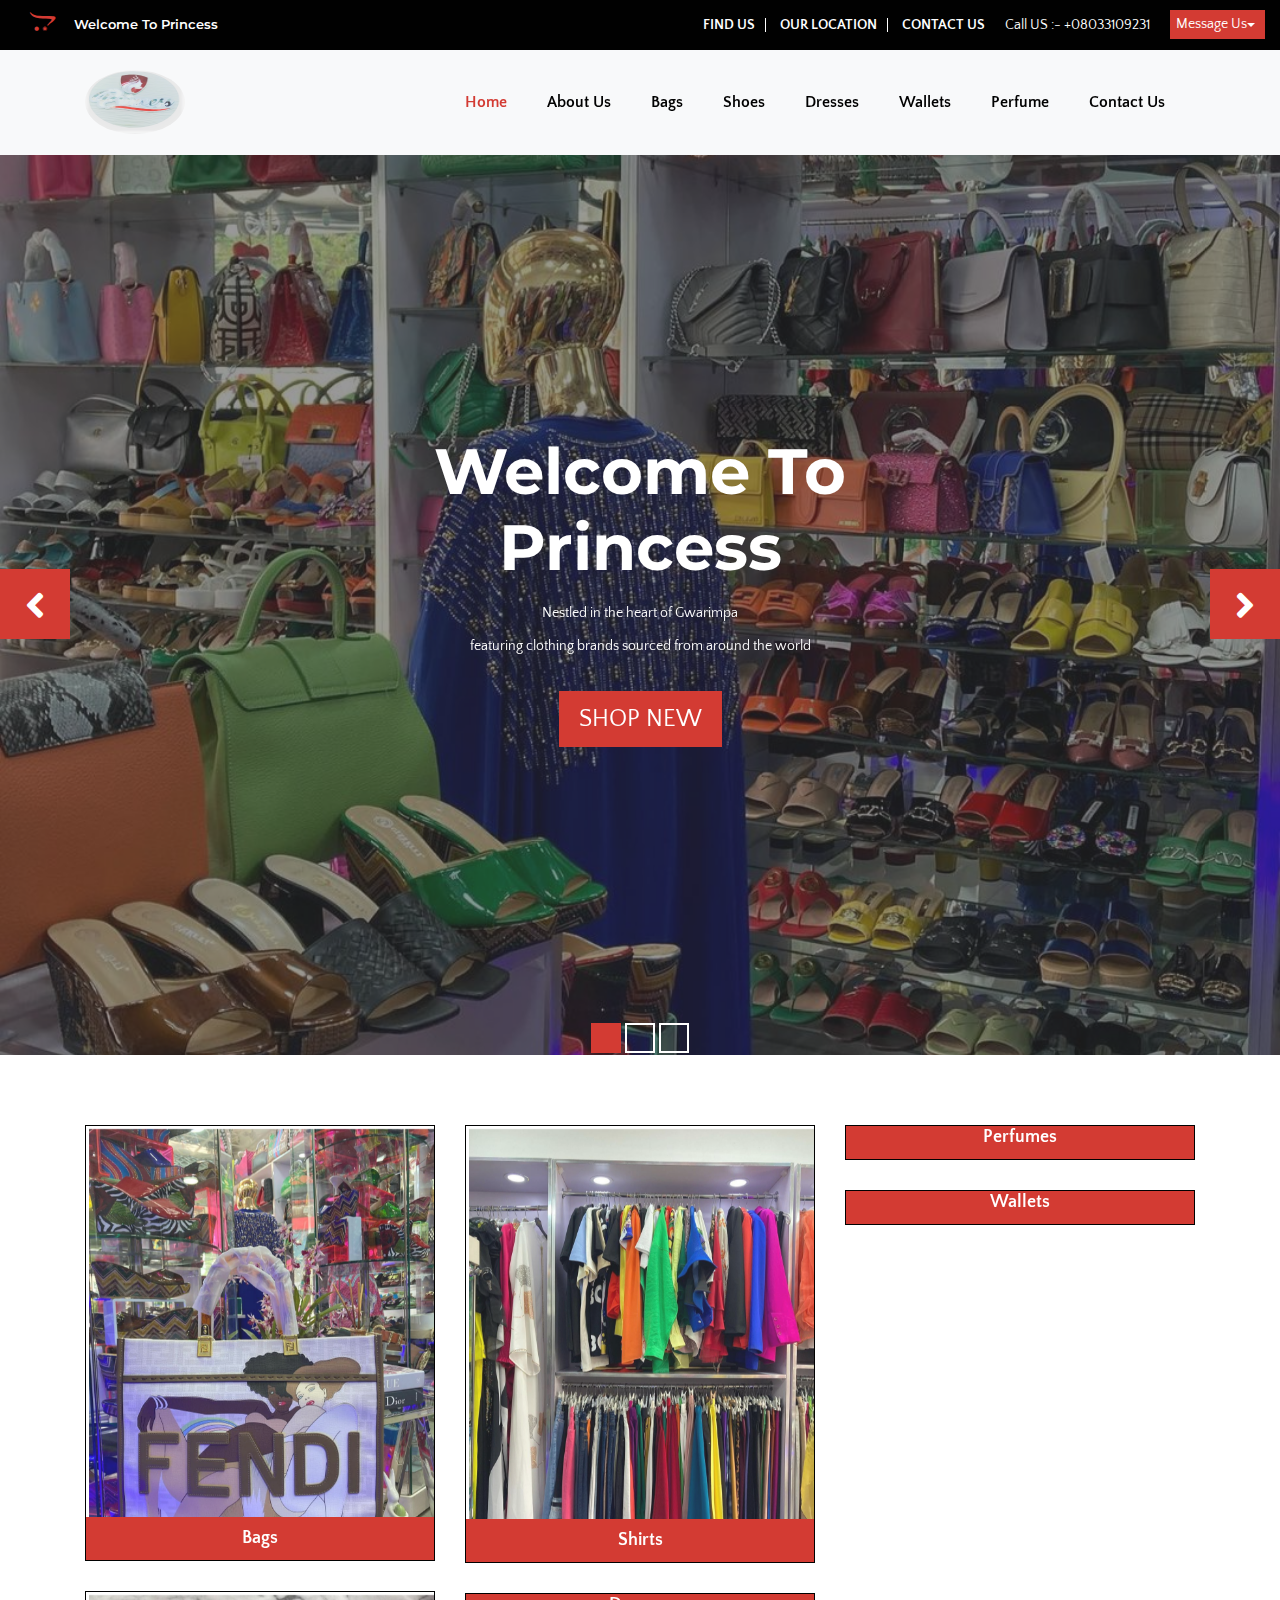
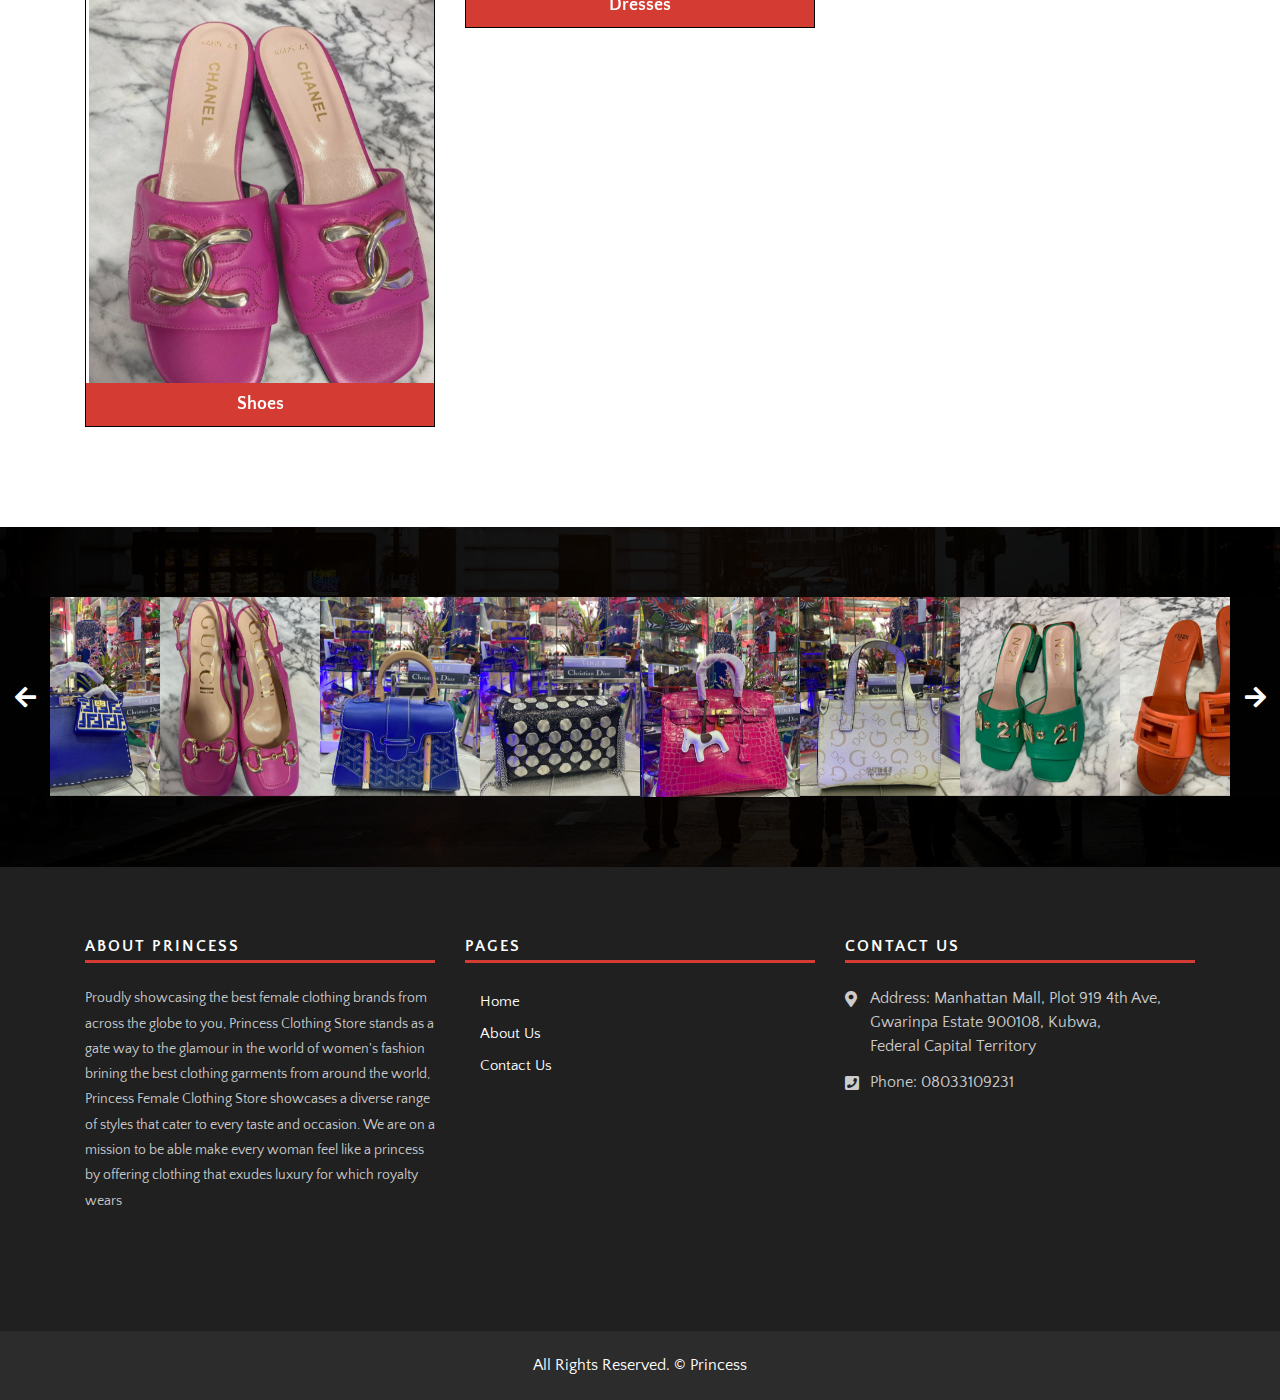
==== index.html @ bdc899b6 "Add files via upload" ====
<!DOCTYPE html>
<html lang="en">
<!-- Basic -->

<head>
    <meta charset="utf-8">
    <meta http-equiv="X-UA-Compatible" content="IE=edge">

    <!-- Mobile Metas -->
    <meta name="viewport" content="width=device-width, initial-scale=1">

    <!-- Site Metas -->
    <title>Princess Shop Abuja </title>
    <meta name="keywords" content="">
    <meta name="description" content="">
    <meta name="author" content="">

    <!-- Site Icons -->
    <link rel="shortcut icon" href="logo.PNG" type="image/x-icon">
    <link rel="apple-touch-icon" href="images/apple-touch-icon.png">

    <!-- Bootstrap CSS -->
    <link rel="stylesheet" href="css/bootstrap.min.css">
    <!-- Site CSS -->
    <link rel="stylesheet" href="css/style.css">
    <!-- Responsive CSS -->
    <link rel="stylesheet" href="css/responsive.css">
    <!-- Custom CSS -->
    <link rel="stylesheet" href="css/custom.css">

  

</head>

<body>

    <!-- Start Main Top -->
    <div class="main-top">
        <div class="container-fluid">
            <div class="row">
                <div class="col-lg-6 col-md-6 col-sm-12 col-xs-12">
                    <div class="text-slid-box">
                        <div id="offer-box" class="carouselTicker">
                            <ul class="offer-box">
                                <li>
                                    <i class="fab fa-opencart"></i> Welcome To Princess 
                                </li>
                                <li>
                                    <i class="fab fa-opencart"></i>Abuja No1 Luxury Fashion Store 
                                </li>
                                <li>
                                    <i class="fab fa-opencart"></i> Where Style Meets Elegance 
                                </li>
                                <li>
                                    <i class="fab fa-opencart"></i> Find us in Abuja 
                                </li>
                                <li>
                                    <i class="fab fa-opencart"></i> Welcome To Princess 
                                </li>
                                <li>
                                    <i class="fab fa-opencart"></i> Find us in Abuja 
                                </li>
                                <li>
                                    <i class="fab fa-opencart"></i> Where Style Meets Elegance 
                                </li>
                                <li>
                                    <i class="fab fa-opencart"></i> Abuja No1 Luxury Fashion Store 
                                </li>
                            </ul>
                        </div>
                    </div>
                </div>
                <div class="col-lg-6 col-md-6 col-sm-12 col-xs-12">
                    <div class="custom-select-box">
                        <select id="basic" class="selectpicker show-tick form-control" data-placeholder="payment Methods ">
						<option> Message Us </option>
						<option>Call Us </option>
						<option>Whatsapp US </option>
					</select>
                    </div>
                    <div class="right-phone-box">
                        <p>Call US :- <a href="#"> +08033109231</a></p>
                    </div>
                    <div class="our-link">
                        <ul>
                            <li><a href="contact-us.html">Find Us </a></li>
                            <li><a href="contact-us.html">Our location</a></li>
                            <li><a href="contact-us.html">Contact Us</a></li>
                        </ul>
                    </div>
                </div>
            </div>
        </div>
    </div>
    <!-- End Main Top -->

    <!-- Start Main Top -->
    <header class="main-header">
        <!-- Start Navigation -->
        <nav class="navbar navbar-expand-lg navbar-light bg-light navbar-default bootsnav">
            <div class="container">
                <!-- Start Header Navigation -->
                <div class="navbar-header">
                    <button class="navbar-toggler" type="button" data-toggle="collapse" data-target="#navbar-menu" aria-controls="navbars-rs-food" aria-expanded="false" aria-label="Toggle navigation">
                    <i class="fa fa-bars"></i>
                </button>
                <a class="navbar-brand" href="index.html"><img style="height: 3.2em; border-radius: 50%; width: 5em; opacity: 80%;"     src="logo.PNG"  class="logo" alt=""></a>
                </div>
                <!-- End Header Navigation -->

                <!-- Collect the nav links, forms, and other content for toggling -->
                <div class="collapse navbar-collapse" id="navbar-menu">
                    <ul class="nav navbar-nav ml-auto" data-in="fadeInDown" data-out="fadeOutUp">
                        <li class="nav-item active"><a class="nav-link" href="index.html">Home</a></li>
                        <li class="nav-item"><a class="nav-link" href="about.html">About Us  </a></li>
                        <li class="nav-item"><a class="nav-link" href="bags.html">Bags </a></li>
                        <li class="nav-item"><a class="nav-link" href="shoes.html">Shoes </a></li>
                        <li class="nav-item"><a class="nav-link" href="Dresses.html">Dresses</a></li>
                        <li class="nav-item"><a class="nav-link" href="wallets.html">Wallets </a></li>
                        <li class="nav-item"><a class="nav-link" href="Frangence.html">Perfume</a></li>
                        <li class="nav-item"><a class="nav-link" href="contact-us.html">Contact Us </a></li>
                </div>
                <!-- /.navbar-collapse -->

              
        </nav>
        <!-- End Navigation -->
    </header>
    <!-- End Main Top -->

    <!-- Start Top Search -->
    <div class="top-search">
        <div class="container">
            <div class="input-group">
                <span class="input-group-addon"><i class="fa fa-search"></i></span>
                <input type="text" class="form-control" placeholder="Search">
                <span class="input-group-addon close-search"><i class="fa fa-times"></i></span>
            </div>
        </div>
    </div>
    <!-- End Top Search -->

    <!-- Start Slider -->
    <div id="slides-shop" class="cover-slides">
        <ul class="slides-container">
            <li class="text-center">
                <img src="p1 (15).jpg" alt="">
                <div class="container">
                    <div class="row">
                        <div class="col-md-12">
                            <h1 class="m-b-20"><strong>Welcome To <br> Princess</strong></h1>
                            <p class="m-b-60"><small> Nestled in the heart of Gwarimpa <br>featuring clothing brands sourced from around the world </small> </p>
                            <p><a class="btn hvr-hover" href="#">Shop New</a></p>
                           
                           
                        </div>
                    </div>
                </div>
            </li>
            <li class="text-center">
                 
                <img src="p1 (79).jpg" alt="">
                <div class="container">
                    <div class="row">
                        <div class="col-md-12">
                            <h1 class="m-b-20"><strong> Fashion for <br>Every Occasion<br> For Every Woman</strong></h1>
                            <p class="m-b-60"><small> </small> </p>
                          
                           
                        </div>
                    </div>
                </div>
            </li>
            <li class="text-center">
                <img src="a1 (2).jpg" alt="">
                <div class="container">
                    <div class="container">
                        <div class="row">
                            <div class="col-md-12">
                                <h1 class="m-b-20"><strong>Fashion Meets Luxury </strong></h1>
                                <p class="m-b-60"><small> </small> </p>
                    </div>
                </div>
            </li>
        </ul>
        <div class="slides-navigation">
            <a href="#" class="next"><i class="fa fa-angle-right" aria-hidden="true"></i></a>
            <a href="#" class="prev"><i class="fa fa-angle-left" aria-hidden="true"></i></a>
        </div>
    </div>
    <!-- End Slider -->

    <!-- Start Categories  -->
    <div class="categories-shop">
        <div class="container">
            <div class="row">
                <div class="col-lg-4 col-md-4 col-sm-12 col-xs-12">
                    <div class="shop-cat-box">
                        <img class="img-fluid" src="p1 (86).jpg" alt="" />
                        <a class="btn hvr-hover" href="bags.html">Bags </a>
                    </div>
                    <div class="shop-cat-box">
                        <img class="img-fluid" src="p1 (37).jpg" alt="" />
                        <a class="btn hvr-hover" href="shoes.html">Shoes  <br>
                        </a>
                    </div>
                </div>
                <div class="col-lg-4 col-md-4 col-sm-12 col-xs-12">
                    <div class="shop-cat-box">
                        <img class="img-fluid" src="p1 (42).jpg" alt="" />
                        <a class="btn hvr-hover" href="Dresses.html">Shirts</a>
                    </div>
                    <div class="shop-cat-box">
                        <img class="img-fluid" src="a1 (1).jpg" alt="" />
                        <a class="btn hvr-hover" href="Dresses.html">Dresses</a>
                    </div>
                </div>
                <div class="col-lg-4 col-md-4 col-sm-12 col-xs-12">
                    <div class="shop-cat-box">
                        <img class="img-fluid" src="a1 (18).jpg" alt="" />
                        <a class="btn hvr-hover" href="Frangence.html">Perfumes</a>
                    </div>
                    <div class="shop-cat-box">
                        <img class="img-fluid" src="a1 (15).jpg" alt="" />
                        <a class="btn hvr-hover" href="wallets.html">Wallets </a>
                    </div>
                </div>
            </div>
        </div>
    </div>
    <!-- End Categories -->

   

   

    <!-- Start Instagram Feed  -->
    <div class="instagram-box">
        <div class="main-instagram owl-carousel owl-theme">
            <div class="item">
                <div class="ins-inner-box">
                    <img src="p1 (11).jpg" alt="" />
                    <div class="hov-in">
                        <a href="#"><i class="fab fa-instagram"></i></a>
                    </div>
                </div>
            </div>
            <div class="item">
                <div class="ins-inner-box">
                    <img src="p1 (16).jpg" alt="" />
                    <div class="hov-in">
                        <a href="#"><i class="fab fa-instagram"></i></a>
                    </div>
                </div>
            </div>
            <div class="item">
                <div class="ins-inner-box">
                    <img src="p1 (18).jpg" alt="" />
                    <div class="hov-in">
                        <a href="#"><i class="fab fa-instagram"></i></a>
                    </div>
                </div>
            </div>
            <div class="item">
                <div class="ins-inner-box">
                    <img src="p1 (13).jpg" alt="" />
                    <div class="hov-in">
                        <a href="#"><i class="fab fa-instagram"></i></a>
                    </div>
                </div>
            </div>
            <div class="item">
                <div class="ins-inner-box">
                    <img src="p1 (25).jpg" alt="" />
                    <div class="hov-in">
                        <a href="#"><i class="fab fa-instagram"></i></a>
                    </div>
                </div>
            </div>
            <div class="item">
                <div class="ins-inner-box">
                    <img src="p1 (70).jpg" alt="" />
                    <div class="hov-in">
                        <a href="#"><i class="fab fa-instagram"></i></a>
                    </div>
                </div>
            </div>
            <div class="item">
                <div class="ins-inner-box">
                    <img src="p1 (91).jpg" alt="" />
                    <div class="hov-in">
                        <a href="#"><i class="fab fa-instagram"></i></a>
                    </div>
                </div>
            </div>
            <div class="item">
                <div class="ins-inner-box">
                    <img src="p1 (95).jpg" alt="" />
                    <div class="hov-in">
                        <a href="#"><i class="fab fa-instagram"></i></a>
                    </div>
                </div>
            </div>
            <div class="item">
                <div class="ins-inner-box">
                    <img src="p1 (53).jpg" alt="" />
                    <div class="hov-in">
                        <a href="#"><i class="fab fa-instagram"></i></a>
                    </div>
                </div>
            </div>
            <div class="item">
                <div class="ins-inner-box">
                    <img src="p1 (54).jpg" alt="" />
                    <div class="hov-in">
                        <a href="#"><i class="fab fa-instagram"></i></a>
                    </div>
                </div>
            </div>
        </div>
    </div>
    <!-- End Instagram Feed  -->


    <!-- Start Footer  -->
    <footer>
        <div class="footer-main">
            <div class="container">
                <div class="row">
                    <div class="col-lg-4 col-md-12 col-sm-12">
                        <div class="footer-widget">
                            <h4>About Princess</h4>
                            <p>

                                Proudly showcasing the best female clothing brands from across the globe to you, Princess Clothing Store
                                 stands as a gate way to the glamour in the world of women's fashion brining the best clothing garments from around the world,
                                  Princess Female Clothing Store showcases a diverse range of styles that cater to every taste and occasion.
                                 We are on a mission to be able make every woman feel like a princess by offering clothing that exudes luxury for which royalty wears
                                </p>
                            <ul>
                              
                            </ul>
                        </div>
                    </div>
                    <div class="col-lg-4 col-md-12 col-sm-12">
                        <div class="footer-link">
                            <h4>Pages </h4>
                            <ul>
                                <li><a href="index.html">Home </a></li>
                                <li><a href="about.html">About Us </a></li>
                            
                                <li><a href="contact-us.html">Contact Us</a></li>
                                
                            </ul>
                        </div>
                    </div>
                    <div class="col-lg-4 col-md-12 col-sm-12">
                        <div class="footer-link-contact">
                            <h4>Contact Us</h4>
                            <ul>
                                <li>
                                    <p><i class="fas fa-map-marker-alt"></i>Address: Manhattan Mall, Plot 919 4th Ave,<br> Gwarinpa Estate 900108, Kubwa,<br> Federal Capital Territory  </p>
                                </li>
                                <li>
                                    <p><i class="fas fa-phone-square"></i>Phone: <a href="tel:+1-888705770">08033109231</a></p>
                                </li>
                                <li>

                                </li>
                            </ul>
                        </div>
                    </div>
                </div>
            </div>
        </div>
    </footer>
    <!-- End Footer  -->

    <!-- Start copyright  -->
    <div class="footer-copyright">
        <p class="footer-company">All Rights Reserved. &copy;  <a href="#">Princess</a> 
            </a></p>
    </div>
    <!-- End copyright  -->

    <a href="#" id="back-to-top" title="Back to top" style="display: none;">&uarr;</a>

    <!-- ALL JS FILES -->
    <script src="js/jquery-3.2.1.min.js"></script>
    <script src="js/popper.min.js"></script>
    <script src="js/bootstrap.min.js"></script>
    <!-- ALL PLUGINS -->
    <script src="js/jquery.superslides.min.js"></script>
    <script src="js/bootstrap-select.js"></script>
    <script src="js/inewsticker.js"></script>
    <script src="js/bootsnav.js."></script>
    <script src="js/images-loded.min.js"></script>
    <script src="js/isotope.min.js"></script>
    <script src="js/owl.carousel.min.js"></script>
    <script src="js/baguetteBox.min.js"></script>
    <script src="js/form-validator.min.js"></script>
    <script src="js/contact-form-script.js"></script>
    <script src="js/custom.js"></script>
</body>

</html>
---- css/style.css ----
/*------------------------------------------------------------------
    IMPORT FONTS
-------------------------------------------------------------------*/

@import url('https://fonts.googleapis.com/css?family=Montserrat:400,500,600,600i,700,700i,800,800i');
@import url('https://fonts.googleapis.com/css?family=Quattrocento+Sans:400,400i,700,700i');


/*

    font-family: 'Montserrat', sans-serif;

    font-family: 'Quattrocento Sans', sans-serif;

*/

/*------------------------------------------------------------------
    IMPORT FILES
-------------------------------------------------------------------*/

@import url(all.css);
@import url(superslides.css);
@import url(bootstrap-select.css);
@import url(carousel-ticker.css);
@import url(code_animate.css);
@import url(bootsnav.css);
@import url(owl.carousel.min.css);
@import url(jquery-ui.css);
@import url(nice-select.css);
@import url(baguetteBox.min.css);

/*------------------------------------------------------------------
    SKELETON
-------------------------------------------------------------------*/
 body {
     color: #666666;
     font-size: 15px;
     font-family: 'Quattrocento Sans', sans-serif;
     line-height: 1.80857;
}
 a {
     color: #1f1f1f;
     text-decoration: none !important;
     outline: none !important;
     -webkit-transition: all .3s ease-in-out;
     -moz-transition: all .3s ease-in-out;
     -ms-transition: all .3s ease-in-out;
     -o-transition: all .3s ease-in-out;
     transition: all .3s ease-in-out;
}
 h1, h2, h3, h4, h5, h6 {
     letter-spacing: 0;
     font-weight: normal;
     position: relative;
     padding: 0 0 10px 0;
     font-weight: normal;
     line-height: 120% !important;
     color: #1f1f1f;
     margin: 0 
}
 h1 {
     font-size: 24px 
}
 h2 {
     font-size: 22px 
}
 h3 {
     font-size: 18px 
}
 h4 {
     font-size: 16px 
}
 h5 {
     font-size: 14px 
}
 h6 {
     font-size: 13px 
}
 h1 a, h2 a, h3 a, h4 a, h5 a, h6 a {
     color: #212121;
     text-decoration: none!important;
     opacity: 1 
}
 h1 a:hover, h2 a:hover, h3 a:hover, h4 a:hover, h5 a:hover, h6 a:hover {
     opacity: .8 
}
 a {
     color: #1f1f1f;
     text-decoration: none;
     outline: none;
}
 a, .btn {
     text-decoration: none !important;
     outline: none !important;
     -webkit-transition: all .3s ease-in-out;
     -moz-transition: all .3s ease-in-out;
     -ms-transition: all .3s ease-in-out;
     -o-transition: all .3s ease-in-out;
     transition: all .3s ease-in-out;
}
 .btn-custom {
     margin-top: 20px;
     background-color: transparent !important;
     border: 2px solid #ddd;
     padding: 12px 40px;
     font-size: 16px;
}
 .lead {
     font-size: 18px;
     line-height: 30px;
     color: #767676;
     margin: 0;
     padding: 0;
}
 blockquote {
     margin: 20px 0 20px;
     padding: 30px;
}
 ul, li, ol{
     list-style: none;
     margin: 0px;
     padding: 0px;
}
 button:focus{
     outline: none;
     box-shadow: none;
}
 :focus {
     outline: 0;
}
 p{
     margin: 0px;
}
 .bootstrap-select .dropdown-toggle:focus{
     outline: none !important;
}
 .form-control::-moz-placeholder {
     color: #ffffff;
     opacity: 1;
}
 .bootstrap-select .dropdown-toggle:focus{
     box-shadow: none !important 
}
/*------------------------------------------------------------------ LOADER -------------------------------------------------------------------*/
 #back-to-top {
     position: fixed;
     bottom: 40px;
     right: 40px;
     z-index: 9999;
     width: 32px;
     height: 32px;
     text-align: center;
     line-height: 30px;
     background: #d33b33;
     color: #ffffff;
     cursor: pointer;
     border: 0;
     border-radius: 2px;
     text-decoration: none;
     transition: opacity 0.2s ease-out;
     font-size: 30px;
}
/*------------------------------------------------------------------ HEADER -------------------------------------------------------------------*/
 .main-top{
     background: #010101;
     padding: 10px 0px;
}
 .custom-select-box{
     float: right;
     width: 95px;
     margin-left: 20px;
}
 .custom-select-box .form-control{
     background: none;
     border: none;
}
 .custom-select-box .bootstrap-select .btn-light{
     padding: 4px;
     font-size: 14px;
     background: #d33b33;
     color: #fff;
     border: none;
     border-radius: 0px;
}
 .custom-select-box .bootstrap-select .btn-light span{
     padding: 2px;
     line-height: 15px;
}
 .dropdown-toggle::after{
     margin-left: -24px;
}
 .custom-select-box .dropdown-toggle::after {
     display: inline-block;
     width: 0;
     height: 0;
     margin-left: .255em;
     vertical-align: .255em;
     content: "";
     border-top: .3em solid;
     border-right: .3em solid transparent;
     border-bottom: 0;
     border-left: .3em solid transparent;
     position: absolute;
     top: 13px;
     right: 10px;
}
 .bootstrap-select.btn-group .dropdown-toggle .filter-option{
     overflow: inherit;
}
 .bootstrap-select.btn-group .dropdown-menu{
     border: none;
     padding: 0px;
     border-radius: 0px;
}
 .right-phone-box{
     float: right;
     margin-left: 10px;
}
 .right-phone-box p{
     margin: 0px;
     color: #ffffff;
     font-size: 14px;
     line-height: 30px;
}
 .right-phone-box p a{
     color: #ffffff;
}
 .right-phone-box p a:hover{
     color: #d33b33;
}
 .offer-box,.slide {
     color: #FFFFFF;
     font-size: 13px;
     padding: 2px 15px;
     font-family: 'Montserrat', sans-serif;
}
 .offer-box li {
     font-weight: 600;
}
 .offer-box li i{
     margin-right: 15px;
     color: #d33b33;
     font-size: 20px;
}
 .our-link{
     float: right;
}
 .our-link ul li{
     display: inline-block;
     border-right: 1px solid #ffffff;
     padding: 0px 10px;
     line-height: 14px;
}
 .our-link ul{
     line-height: 30px;
}
 .our-link ul li a{
     color: #ffffff;
     font-weight: 700;
     text-transform: uppercase;
     font-size: 14px;
}
 .our-link ul li a:hover{
     color: #d33b33;
}
 .our-link ul li:last-child{
     border: none;
}
 .main-header{
}
 .search a{
     color: #d33b33;
}
 .attr-nav > ul > li > a:hover{
     color: #d33b33;
}
 nav.navbar.bootsnav ul.nav > li > a{
     margin: 0px;
}
/* Navbar Adjusment =========================== */
/* Navbar Atribute ------*/
 .attr-nav > ul > li > a{
     padding: 28px 15px;
}
 ul.cart-list > li.total > .btn{
     border-bottom: solid 1px #cfcfcf !important;
     color: #010101 ;
     padding: 10px 15px;
     border: none;
     font-weight: 700;
     color: #ffffff;
}
 @media (min-width: 1024px) {
    /* Navbar General ------*/
     nav.navbar ul.nav > li > a{
         padding: 30px 15px;
         font-weight: 600;
    }
     nav.navbar .navbar-brand{
         margin-top: 0;
    }
     nav.navbar .navbar-brand{
         margin-top: 0;
    }
     nav.navbar li.dropdown ul.dropdown-menu{
         border-top: solid 5px;
    }
    /* Navbar Center ------*/
     nav.navbar-center .navbar-brand{
         margin: 0 !important;
    }
    /* Navbar Brand Top ------*/
     nav.navbar-brand-top .navbar-brand{
         margin: 10px !important;
    }
    /* Navbar Full ------*/
     nav.navbar-full .navbar-brand{
         position: relative;
         top: -15px;
    }
    /* Navbar Sidebar ------*/
     nav.navbar-sidebar ul.nav, nav.navbar-sidebar .navbar-brand{
         margin-bottom: 50px;
    }
     nav.navbar-sidebar ul.nav > li > a{
         padding: 10px 15px;
         font-weight: bold;
    }
    /* Navbar Transparent & Fixed ------*/
     nav.navbar.bootsnav.navbar-transparent.white{
         background-color: rgba(255,255,255,0.3);
         border-bottom: solid 1px #bbb;
    }
     nav.navbar.navbar-inverse.bootsnav.navbar-transparent.dark, nav.navbar.bootsnav.navbar-transparent.dark{
         background-color: rgba(0,0,0,0.3);
         border-bottom: solid 1px #555;
    }
     nav.navbar.bootsnav.navbar-transparent.white .attr-nav{
         border-left: solid 1px #bbb;
    }
     nav.navbar.navbar-inverse.bootsnav.navbar-transparent.dark .attr-nav, nav.navbar.bootsnav.navbar-transparent.dark .attr-nav{
         border-left: solid 1px #555;
    }
     nav.navbar.bootsnav.no-background.white .attr-nav > ul > li > a, nav.navbar.bootsnav.navbar-transparent.white .attr-nav > ul > li > a, nav.navbar.bootsnav.navbar-transparent.white ul.nav > li > a, nav.navbar.bootsnav.no-background.white ul.nav > li > a{
         color: #fff;
    }
     nav.navbar.bootsnav.navbar-transparent.dark .attr-nav > ul > li > a, nav.navbar.bootsnav.navbar-transparent.dark ul.nav > li > a{
         color: #eee;
    }
}
 @media (max-width: 992px) {
    /* Navbar General ------*/
     nav.navbar .navbar-brand{
         margin-top: 0;
         position: relative;
         top: -2px;
    }
     nav.navbar .navbar-brand img.logo{
         width: 160px;
    }
     .attr-nav > ul > li > a{
         padding: 16px 15px 15px;
    }
    /* Navbar Mobile slide ------*/
     nav.navbar.navbar-mobile ul.nav > li > a{
         padding: 15px 15px;
    }
     nav.navbar.navbar-mobile ul.nav ul.dropdown-menu > li > a{
         padding-right: 15px !important;
         padding-top: 15px !important;
         padding-bottom: 15px !important;
    }
     nav.navbar.navbar-mobile ul.nav ul.dropdown-menu .col-menu .title{
         padding-right: 30px !important;
         padding-top: 13px !important;
         padding-bottom: 13px !important;
    }
     nav.navbar.navbar-mobile ul.nav ul.dropdown-menu .col-menu ul.menu-col li a{
         padding-top: 13px !important;
         padding-bottom: 13px !important;
    }
    /* Navbar Full ------*/
     nav.navbar-full .navbar-brand{
         top: 0;
         padding-top: 10px;
    }
}
/* Navbar Inverse =================================*/
 nav.navbar.navbar-inverse{
     background-color: #222;
     border-bottom: solid 1px #303030;
}
 nav.navbar.navbar-inverse ul.cart-list > li.total > .btn{
     border-bottom: solid 1px #222 !important;
}
 nav.navbar.navbar-inverse ul.cart-list > li.total .pull-right{
     color: #fff;
}
 nav.navbar.navbar-inverse.megamenu ul.dropdown-menu.megamenu-content .content ul.menu-col li a, nav.navbar.navbar-inverse ul.nav > li > a{
     color: #eee;
}
 nav.navbar.navbar-inverse ul.nav > li.dropdown > a{
     background-color: #222;
}
 nav.navbar.navbar-inverse li.dropdown ul.dropdown-menu > li > a{
     color: #999;
}
 nav.navbar.navbar-inverse ul.nav .dropdown-menu h1, nav.navbar.navbar-inverse ul.nav .dropdown-menu h2, nav.navbar.navbar-inverse ul.nav .dropdown-menu h3, nav.navbar.navbar-inverse ul.nav .dropdown-menu h4, nav.navbar.navbar-inverse ul.nav .dropdown-menu h5, nav.navbar.navbar-inverse ul.nav .dropdown-menu h6{
     color: #fff;
}
 nav.navbar.navbar-inverse .form-control{
     background-color: #333;
     border-color: #303030;
     color: #fff;
}
 nav.navbar.navbar-inverse .attr-nav > ul > li > a{
     color: #eee;
}
 nav.navbar.navbar-inverse .attr-nav > ul > li.dropdown ul.dropdown-menu{
     background-color: #222;
     border-left: solid 1px #303030;
     border-bottom: solid 1px #303030;
     border-right: solid 1px #303030;
}
 nav.navbar.navbar-inverse ul.cart-list > li{
     border-bottom: solid 1px #303030;
     color: #eee;
}
 nav.navbar.navbar-inverse ul.cart-list > li img{
     border: solid 1px #303030;
}
 nav.navbar.navbar-inverse ul.cart-list > li.total{
     background-color: #333;
}
 nav.navbar.navbar-inverse .share ul > li > a{
     background-color: #555;
}
 nav.navbar.navbar-inverse .dropdown-tabs .tab-menu{
     border-right: solid 1px #303030;
}
 nav.navbar.navbar-inverse .dropdown-tabs .tab-menu > ul > li > a{
     border-bottom: solid 1px #303030;
}
 nav.navbar.navbar-inverse .dropdown-tabs .tab-content{
     border-left: solid 1px #303030;
}
 nav.navbar.navbar-inverse .dropdown-tabs .tab-menu > ul > li > a:hover, nav.navbar.navbar-inverse .dropdown-tabs .tab-menu > ul > li > a:focus, nav.navbar.navbar-inverse .dropdown-tabs .tab-menu > ul > li.active > a{
     background-color: #333 !important;
}
 nav.navbar-inverse.navbar-full ul.nav > li > a{
     border:none;
}
 nav.navbar-inverse.navbar-full .navbar-collapse .wrap-full-menu{
     background-color: #222;
}
 nav.navbar-inverse.navbar-full .navbar-toggle{
     background-color: #222 !important;
     color: #6f6f6f;
}
 nav.navbar.bootsnav ul.nav > li > a{
     position: relative;
     font-weight: 700;
     font-size: 16px;
     color: #010101;
     padding-top: 30px;
     padding-bottom: 30px;
     padding-left: 10px;
     padding-right: 30px;
}
 nav.navbar.bootsnav ul.nav li.active > a{
     color: #d33b33;
}
 nav.navbar.bootsnav ul.nav li.active > a:hover{
     color: #d33b33;
}
 nav.navbar.bootsnav ul.nav li > a:hover{
     color: #d33b33;
}
 nav.navbar.bootsnav ul.nav li.megamenu-fw > a:hover{
     color: #d33b33;
}
 @media (min-width: 1024px) {
     nav.navbar.navbar-inverse ul.nav .dropdown-menu{
         background-color: #222 !important;
         border-left: solid 1px #303030 !important;
         border-bottom: solid 1px #303030 !important;
         border-right: solid 1px #303030 !important;
    }
     nav.navbar.navbar-inverse li.dropdown ul.dropdown-menu > li > a{
         border-bottom: solid 1px #303030;
    }
     nav.navbar.navbar-inverse ul.dropdown-menu.megamenu-content .col-menu{
         border-left: solid 1px #303030;
         border-right: solid 1px #303030;
    }
     nav.navbar.navbar-inverse.navbar-transparent.dark{
         background-color: rgba(0,0,0,0.3);
         border-bottom: solid 1px #999;
    }
     nav.navbar.navbar-inverse.navbar-transparent.dark .attr-nav{
         border-left: solid 1px #999;
    }
     nav.navbar.navbar-inverse.no-background.white .attr-nav > ul > li > a, nav.navbar.navbar-inverse.navbar-transparent.dark .attr-nav > ul > li > a, nav.navbar.navbar-inverse.navbar-transparent.dark ul.nav > li > a, nav.navbar.navbar-inverse.no-background.white ul.nav > li > a{
         color: #fff;
    }
     nav.navbar.navbar-inverse.no-background.dark .attr-nav > ul > li > a, nav.navbar.navbar-inverse.no-background.dark .attr-nav > ul > li > a, nav.navbar.navbar-inverse.no-background.dark ul.nav > li > a, nav.navbar.navbar-inverse.no-background.dark ul.nav > li > a{
         color: #3f3f3f;
    }
}
 @media (max-width: 992px) {
     nav.navbar.navbar-inverse .navbar-toggle{
         color: #eee;
         background-color: #222 !important;
    }
     nav.navbar.navbar-inverse .navbar-nav > li > a{
         border-top: solid 1px #303030;
         border-bottom: solid 1px #303030;
    }
     nav.navbar.navbar-inverse ul.nav li.dropdown ul.dropdown-menu > li > a{
         color: #999;
         border-bottom: solid 1px #303030;
    }
     nav.navbar.navbar-inverse .dropdown .megamenu-content .col-menu .title{
         border-bottom: solid 1px #303030;
         color: #eee;
    }
     nav.navbar.navbar-inverse .dropdown .megamenu-content .col-menu ul > li > a{
         border-bottom: solid 1px #303030;
         color: #999 !important;
    }
     nav.navbar.navbar-inverse .dropdown .megamenu-content .col-menu.on:last-child .title{
         border-bottom: solid 1px #303030;
    }
     nav.navbar.navbar-inverse .dropdown-tabs .tab-menu > ul{
         border-top: solid 1px #303030;
    }
     nav.navbar.navbar-inverse.navbar-mobile .navbar-collapse{
         background-color: #222;
    }
}
 @media (max-width: 767px) {
     nav.navbar.navbar-inverse.navbar-mobile ul.nav{
         border-top: solid 1px #222;
    }
}
 .arrow::before{
     font-family: 'FontAwesome';
     content: "\f0d7";
     margin-left: 5px;
     margin-top: 2px;
     border: none;
     display: inline-block;
     vertical-align: inherit;
     position: absolute;
     right: 10px;
     top: 28px;
}
 .dropdown-toggle::after{
     display: none;
}
 nav.navbar.bootsnav ul.navbar-nav li.dropdown ul.dropdown-menu li a{
     display: block;
}
 nav.navbar.bootsnav li.dropdown ul.dropdown-menu{
     border: solid 1px #e0e0e0;
     left: auto;
}
 .btn-cart{
}
 .cart-list h6 a{
     font-size: 16px;
     font-weight: 700;
}
 .cart-list h6 a:hover{
     color: #d33b33;
}
 ul.cart-list p .price{
     font-weight: normal;
}
 .col-menu .title{
     font-size: 20px;
     font-weight: 700;
     text-transform: uppercase;
}
 .hvr-hover{
     display: inline-block;
     vertical-align: middle;
     -webkit-transform: perspective(1px) translateZ(0);
     transform: perspective(1px) translateZ(0);
     box-shadow: 0 0 1px rgba(0, 0, 0, 0);
     position: relative;
     background: #d33b33;
     -webkit-transition-property: color;
     transition-property: color;
     -webkit-transition-duration: 0.3s;
     transition-duration: 0.3s;
     border-radius: 0;
     box-shadow: none;
}
 .hvr-hover::after {
     content: "";
     position: absolute;
     z-index: -1;
     top: 0;
     bottom: 0;
     left: 0;
     right: 0;
     background: #010101;
     -webkit-transform: scaleY(0);
     transform: scaleY(0);
     -webkit-transform-origin: 50%;
     transform-origin: 50%;
     -webkit-transition-property: transform;
     transition-property: transform;
     -webkit-transition-duration: 0.3s;
     transition-duration: 0.3s;
     -webkit-transition-timing-function: ease-out;
     transition-timing-function: ease-out;
}
 .hvr-hover:hover::after{
     -webkit-transform: scaleY(1);
     transform: scaleY(1);
     color: #ffffff;
}
 .hvr-hover{
}
 ul.cart-list > li.total > .btn:hover{
     color: #ffffff;
}
 .cart-box{
     margin-top: 40px;
     background: #ffffff;
}
 .main-header.fixed-menu {
     position: fixed;
     visibility: hidden;
     left: 0px;
     top: 0px;
     width: 100%;
     padding: 0px 0px;
     background: #ffffff;
     z-index: 0;
     transition: all 500ms ease;
     -moz-transition: all 500ms ease;
     -webkit-transition: all 500ms ease;
     -ms-transition: all 500ms ease;
     -o-transition: all 500ms ease;
     z-index: 999;
     opacity: 1;
     visibility: visible;
     -ms-animation-name: fadeInDown;
     -moz-animation-name: fadeInDown;
     -op-animation-name: fadeInDown;
     -webkit-animation-name: fadeInDown;
     animation-name: fadeInDown;
     -ms-animation-duration: 500ms;
     -moz-animation-duration: 500ms;
     -op-animation-duration: 500ms;
     -webkit-animation-duration: 500ms;
     animation-duration: 500ms;
     -ms-animation-timing-function: linear;
     -moz-animation-timing-function: linear;
     -op-animation-timing-function: linear;
     -webkit-animation-timing-function: linear;
     animation-timing-function: linear;
     -ms-animation-iteration-count: 1;
     -moz-animation-iteration-count: 1;
     -op-animation-iteration-count: 1;
     -webkit-animation-iteration-count: 1;
     animation-iteration-count: 1;
}
 .main-header.fixed-menu {
     padding: 0px;
     box-shadow: 0 0 8px 0 rgba(0,0,0,.12);
     border-radius: 0;
}
 .top-search .input-group-addon{
     line-height: 40px;
}
 .top-search input.form-control{
     color: #ffffff;
}
/*------------------------------------------------------------------ Slider -------------------------------------------------------------------*/
 .cover-slides{
     height: 100vh;
}
 .slides-navigation a {
     background: #d33b33;
     position: absolute;
     height: 70px;
     width: 70px;
     top: 50%;
     font-size: 20px;
     display: block;
     color: #fff;
     line-height: 90px;
     text-align: center;
     transition: all .3s ease-in-out;
}
 .slides-navigation a i{
     font-size: 40px;
}
 .slides-navigation a:hover {
     background: #010101;
}
 .cover-slides .container{
     height: 100%;
     position: relative;
     z-index: 2;
}
 .cover-slides .container > .row {
     -webkit-box-align: center;
     -ms-flex-align: center;
     align-items: center;
}
 .cover-slides .container > .row {
     height: 100%;
}
 .overlay-background {
     background: #333;
     position: absolute;
     height: 100%;
     width: 100%;
     left: 0;
     top: 0;
     opacity: 0.5;
}
 .cover-slides h1{
     font-family: 'Montserrat', sans-serif;
     font-weight: 500;
     font-size: 64px;
     color: #fff;
}
 .cover-slides p{
     font-size: 18px;
     color: #fff;
     padding-bottom: 30px;
}
 .slides-pagination a{
     border: 2px solid #ffffff;
}
 .slides-pagination a.current{
     background: #d33b33;
     border: 2px solid #d33b33;
}
 .cover-slides p a{
     font-size: 24px;
     color: #ffffff;
     border: none;
     text-transform: uppercase;
     padding: 10px 20px;
}
/*------------------------------------------------------------------ Categories Shop -------------------------------------------------------------------*/
 .categories-shop{
     padding: 70px 0px;
}
 .shop-cat-box{
     margin-bottom: 30px;
     position: relative;
     padding: 3px;
     overflow: hidden;
     border: 1px solid #010101;
     -webkit-transition: background 0.4s 0.5s;
     transition: background 0.4s 0.5s;
}
 .shop-cat-box img{
     margin: -10px 0 0 -10px;
     max-width: none;
     width: -webkit-calc(100% + 10px);
     width: calc(100% + 10px);
     opacity: 0.9;
     -webkit-transition: opacity 0.35s, -webkit-transform 0.35s;
     transition: opacity 0.35s, transform 0.35s;
     -webkit-transform: translate3d(10px,10px,0);
     transform: translate3d(10px,10px,0);
     -webkit-backface-visibility: hidden;
     backface-visibility: hidden;
}
 .shop-cat-box:hover img{
     opacity: 0.6;
     -webkit-transform: translate3d(0,0,0);
     transform: translate3d(0,0,0);
}
 .shop-cat-box a{
     position: absolute;
     z-index: 2;
     bottom: 0px;
     left: 0px;
     right: 0;
     margin: 0 auto;
     text-align: center;
     border: none;
     color: #ffffff;
     font-size: 18px;
     font-weight: 700;
     padding: 8px 0px;
}
/*------------------------------------------------------------------ Products -------------------------------------------------------------------*/
 .title-all{
     margin-bottom: 20px;
}
 .title-all h1{
     font-size: 32px;
     font-weight: 700;
     color: #010101;
}
 .title-all p{
     color: #999999;
     font-size: 16px;
}
 .products-box{
     padding: 70px 0px;
}
 .special-menu{
     margin-bottom: 40px;
}
 .filter-button-group{
     display: inline-block;
}
 .filter-button-group button{
     background: #d33b33;
     color: #ffffff;
     border: none;
     cursor: pointer;
     padding: 5px 30px;
     font-size: 18px;
}
 .filter-button-group button.active{
     background: #010101;
}
 .filter-button-group button{
}
 .products-single {
     overflow: hidden;
     position: relative;
     margin-bottom: 30px;
}
 .products-single .box-img-hover{
     overflow: hidden;
     position: relative;
}
 .box-img-hover img{
     margin: 0 auto;
     text-align: center;
     display: block;
}
 .type-lb{
     position: absolute;
     top: 0px;
     right: 0px;
     z-index:8;
}
 .type-lb .sale{
     background: red;
     color: #ffffff;
     padding: 2px 10px;
     font-weight: 700;
     text-transform: uppercase;
}
 .type-lb .new{
     background: #010101;
     color: #ffffff;
     padding: 2px 10px;
     font-weight: 700;
     text-transform: uppercase;
}
 .why-text{
     background: #f5f5f5;
     padding: 15px;
}
 .why-text h4{
     font-size: 16px;
     font-weight: 700;
     padding-bottom: 15px;
}
 .why-text h5{
     font-size: 18px;
     font-family: 'Montserrat', sans-serif;
     padding: 0px;
     font-weight: 600;
}
 .mask-icon{
     width: 100%;
     height: 100%;
     position: absolute;
     overflow: hidden;
     top: 0;
     left: 0;
}
 .mask-icon ul{
     display: inline-block;
}
 .mask-icon ul li{
     background: #d33b33;
}
 .mask-icon ul li a{
     color: #ffffff;
     padding: 5px 10px;
     display: block;
}
 .mask-icon a.cart{
     background: #d33b33;
     position: absolute;
     bottom: 0;
     right: 0px;
     padding: 10px 20px;
     font-weight: 700;
     color: #ffffff;
}
 .mask-icon a.cart:hover{
     background: #010101;
     color: #ffffff;
}
 .mask-icon ul li a:hover{
     background: #010101;
     color: #ffffff;
}
 .products-single .mask-icon{
     background: rgba(1,1,1, 0.5);
     top: -100%;
     -ms-filter: "progid: DXImageTransform.Microsoft.Alpha(Opacity=0)";
     filter: alpha(opacity=0);
     opacity: 0;
     -webkit-transition: all 0.3s ease-out 0.5s;
     -moz-transition: all 0.3s ease-out 0.5s;
     -o-transition: all 0.3s ease-out 0.5s;
     -ms-transition: all 0.3s ease-out 0.5s;
     transition: all 0.3s ease-out 0.5s;
}
 .products-single:hover .mask-icon{
     -ms-filter: "progid: DXImageTransform.Microsoft.Alpha(Opacity=100)";
     filter: alpha(opacity=100);
     opacity: 1;
     top: 0px;
     -webkit-transition-delay: 0s;
     -moz-transition-delay: 0s;
     -o-transition-delay: 0s;
     -ms-transition-delay: 0s;
     transition-delay: 0s;
     -webkit-animation: bounceY 0.9s linear;
     -moz-animation: bounceY 0.9s linear;
     -ms-animation: bounceY 0.9s linear;
     animation: bounceY 0.9s linear;
}
 @keyframes bounceY {
     0% {
         transform: translateY(-205px);
    }
     40% {
         transform: translateY(-100px);
    }
     65% {
         transform: translateY(-52px);
    }
     82% {
         transform: translateY(-25px);
    }
     92% {
         transform: translateY(-12px);
    }
     55%, 75%, 87%, 97%, 100% {
         transform: translateY(0px);
    }
}
 @-moz-keyframes bounceY {
     0% {
         -moz-transform: translateY(-205px);
    }
     40% {
         -moz-transform: translateY(-100px);
    }
     65% {
         -moz-transform: translateY(-52px);
    }
     82% {
         -moz-transform: translateY(-25px);
    }
     92% {
         -moz-transform: translateY(-12px);
    }
     55%, 75%, 87%, 97%, 100% {
         -moz-transform: translateY(0px);
    }
}
 @-webkit-keyframes bounceY {
     0% {
         -webkit-transform: translateY(-205px);
    }
     40% {
         -webkit-transform: translateY(-100px);
    }
     65% {
         -webkit-transform: translateY(-52px);
    }
     82% {
         -webkit-transform: translateY(-25px);
    }
     92% {
         -webkit-transform: translateY(-12px);
    }
     55%, 75%, 87%, 97%, 100% {
         -webkit-transform: translateY(0px);
    }
}
/*------------------------------------------------------------------ Blog -------------------------------------------------------------------*/
 .latest-blog{
     padding: 70px 0px;
     background: #f5f5f5;
}
 .blog-box{
     -webkit-box-shadow: 0px 5px 35px 0px rgba(148, 146, 245, 0.15);
     box-shadow: 0px 5px 35px 0px rgba(148, 146, 245, 0.15);
     background: #ffffff;
     margin-bottom: 30px;
}
 .blog-content{
     position: relative;
}
 .title-blog{
     padding: 30px 15px 30px 45px;
}
 .title-blog h3{
     font-size: 20px;
     font-weight: 700;
     color: #010101;
}
 .title-blog p{
     margin: 0px;
}
 .option-blog {
     position: absolute;
     top: 0px;
     left: 0px;
     top: 50%;
     transform: translate(0%,-50%);
}
 .option-blog li a{
     background: #010101;
     display: inline-block;
     font-size: 18px;
     color: #ffffff;
     width: 34px;
     height: 34px;
     text-align: center;
     line-height: 34px;
}
 .option-blog li a:hover{
     background: #d33b33;
     color: #ffffff;
}
 .tooltip-inner {
     background-color: #d33b33;
}
 .tooltip.bs-tooltip-right .arrow:before {
     border-right-color: #d33b33 !important;
     padding-top: 0px !important;
     top: 0px !important;
}
 .tooltip.bs-tooltip-left .arrow:before {
     border-right-color: #d33b33 !important;
}
 .tooltip.bs-tooltip-bottom .arrow:before {
     border-right-color: #d33b33 !important;
}
 .tooltip.bs-tooltip-top .arrow:before {
     border-right-color: #d33b33 !important;
}
/*------------------------------------------------------------------ Instagram Feed -------------------------------------------------------------------*/
 .instagram-box{
     padding: 70px 0px;
     background: url(../images/ins-bg.jpg) no-repeat center center;
     background-size: auto auto;
     -webkit-background-size: cover;
     -moz-background-size: cover;
     -ms-background-size: cover;
     -o-background-size: cover;
     background-size: cover;
     position: relative;
}
 .instagram-box::before{
     background: rgba(0,0,0,0.9);
     width: 100%;
     height: 100%;
     left: 0px;
     top: 0px;
     content: "" ;
     position: absolute;
     z-index: 0;
}
 .main-instagram.owl-carousel .owl-nav button.owl-prev{
     background: #010101;
     position: absolute;
     z-index: 1;
     display: block;
     height: 100%;
     width: 50px;
     line-height: 0px;
     font-size: 24px;
     cursor: pointer;
     color: #ffffff;
     top: 0;
     padding: 0;
     margin-top: 0;
     opacity: 1;
     left: 0px;
     -webkit-transition: all 0.3s ease;
     -o-transition: all 0.3s ease;
     transition: all 0.3s ease;
}
 .main-instagram.owl-carousel .owl-nav button.owl-next{
     background: #010101;
     position: absolute;
     z-index: 1;
     display: block;
     height: 100%;
     width: 50px;
     line-height: 0px;
     font-size: 24px;
     cursor: pointer;
     color: #ffffff;
     top: 0;
     padding: 0;
     margin-top: 0;
     opacity: 1;
     right: 0px;
     -webkit-transition: all 0.3s ease;
     -o-transition: all 0.3s ease;
     transition: all 0.3s ease;
}
 .main-instagram.owl-carousel .owl-nav button.owl-next:hover, .main-instagram.owl-carousel .owl-nav button.owl-prev:hover{
     background: #d33b33;
}
 .ins-inner-box{
     position: relative;
}
 .hov-in{
     opacity: 0;
     background: rgba(211,59,51, 0.5);
     bottom: -100%;
     position: absolute;
     width: 100%;
     height: 100%;
     -webkit-transition: all 0.3s ease-out 0.5s;
     -moz-transition: all 0.3s ease-out 0.5s;
     -o-transition: all 0.3s ease-out 0.5s;
     -ms-transition: all 0.3s ease-out 0.5s;
     transition: all 0.3s ease-out 0.5s;
     text-align: center;
     display: table;
}
 .hov-in a{
     display: table-cell;
     vertical-align: middle;
     height: 100%;
}
 .hov-in i{
     color: #010101;
     font-size: 48px;
     position: relative;
     z-index: 2;
}
 .hov-in a i:hover{
     color: #ffffff;
}
 .ins-inner-box:hover .hov-in{
     bottom: 0;
     opacity: 1;
}
/*------------------------------------------------------------------ Footer Main -------------------------------------------------------------------*/
 .footer-main{
     padding: 70px 0px;
     background: #202020;
}
 .footer-widget h4 {
     color: #ffffff;
     font-size: 16px;
     text-transform: uppercase;
     letter-spacing: 2px;
     margin-bottom: 20px;
     position: relative;
     font-weight: 700;
}
 .footer-widget h4::before {
     border-bottom: 3px solid #d33b33;
     content: "";
     height: 3px;
     width: 100%;
     position: absolute;
     bottom: 3px;
     left: 0px;
}
 .footer-widget p {
     color: #cccccc;
     font-weight: 400;
     font-size: 14px;
     padding-bottom: 20px;
}
 .footer-widget ul{
     display: inline-block;
}
 .footer-widget ul li {
     float: left;
     margin-right: 5px;
}
 .footer-widget ul li a {
     color: #ffffff;
     display: inline-block;
     width: 36px;
     height: 36px;
     border: 2px solid #ffffff;
     text-align: center;
     line-height: 32px;
}
 .footer-widget ul li a:hover {
     color: #d33b33;
     border-color: #d33b33;
}
 .footer-link{
}
 .footer-link h4{
     color: #ffffff;
     font-size: 16px;
     text-transform: uppercase;
     letter-spacing: 2px;
     margin-bottom: 20px;
     position: relative;
     font-weight: 700;
}
 .footer-link h4::before {
     border-bottom: 3px solid #d33b33;
     content: "";
     height: 3px;
     width: 100%;
     position: absolute;
     bottom: 3px;
     left: 0px;
}
 .footer-link ul li {
     margin-right: 5px;
}
 .footer-link ul li a {
     color: #ffffff;
     text-align: left;
     display: block;
     line-height: 32px;
     position: relative;
     padding-left: 15px;
     transition: all .3s ease-in-out;
     -webkit-transition: all .3s ease-in-out;
     -moz-transition: all .3s ease-in-out;
     -o-transition: all .3s ease-in-out;
     -ms-transition: all .3s ease-in-out;
}
 .footer-link ul li a::before {
     font-family: FontAwesome;
     content: "\f105";
     position: absolute;
     left: 5px;
     line-height: 30px;
     font-size: 16px;
     transition: all .3s ease-in-out;
     -webkit-transition: all .3s ease-in-out;
     -moz-transition: all .3s ease-in-out;
     -o-transition: all .3s ease-in-out;
     -ms-transition: all .3s ease-in-out;
}
 .footer-link ul li a:hover::before {
     left: 5px;
}
 .footer-link ul li a:hover {
     color: #d33b33;
     border-color: #d33b33;
     padding-left: 20px;
}
 .footer-link-contact h4{
     color: #ffffff;
     font-size: 16px;
     text-transform: uppercase;
     letter-spacing: 2px;
     margin-bottom: 20px;
     position: relative;
     font-weight: 700;
}
 .footer-link-contact h4::before {
     border-bottom: 3px solid #d33b33;
     content: "";
     height: 3px;
     width: 100%;
     position: absolute;
     bottom: 3px;
     left: 0px;
}
 .footer-link-contact ul li{
     margin-bottom: 12px;
}
 .footer-link-contact ul li i{
     position: absolute;
     left: 0;
     top: 5px;
     padding-right: 6px;
}
 .footer-link-contact ul li p{
     padding-left: 25px;
     color: #cccccc;
     position: relative;
}
 .footer-link-contact ul li p{
     font-size: 16px;
     color: #cccccc;
     font-weight: 300;
     padding-right: 16px;
     line-height: 24px;
}
 .footer-link-contact ul li p a{
     color: #cccccc;
}
 .footer-link-contact ul li p a:hover{
     color: #d33b33;
}
/*------------------------------------------------------------------ Copyright -------------------------------------------------------------------*/
 .footer-copyright{
     background: #2c2c2c;
     padding: 20px 0px;
     position: relative;
}
 .footer-copyright p {
     text-align: center;
     color: #ffffff;
     font-size: 16px;
}
 .footer-copyright p a{
     color: #ffffff;
}
 .footer-copyright p a:hover{
     color: #d33b33;
}
/*------------------------------------------------------------------ All Pages -------------------------------------------------------------------*/
 .all-title-box{
     background: url("../images/all-bg-title.jpg") no-repeat center center;
     -webkit-background-size: cover;
     -moz-background-size: cover;
     -ms-background-size: cover;
     -o-background-size: cover;
     background-size: cover;
     text-align: center;
     background-attachment: fixed;
     padding: 70px 0px;
     position: relative;
}
 .all-title-box::before{
     background: rgba(0,0,0,0.6);
     content: "";
     position: absolute;
     z-index: 0;
     width: 100%;
     height: 100%;
     left: 0px;
     top: 0px;
}
 .all-title-box h2{
     font-size: 28px;
     font-weight: 700;
     color: #ffffff;
     padding-bottom: 30px;
}
 .all-title-box .breadcrumb{
     background: #d33b33;
     margin: 0px;
     display: inline-block;
     border-radius: 0px;
}
 .all-title-box .breadcrumb li{
     display: inline-block;
     color: #010101;
     font-size: 16px;
}
 .all-title-box .breadcrumb li a{
     color: #ffffff;
     font-size: 16px;
}
 .all-title-box .breadcrumb-item + .breadcrumb-item::before{
     color: #010101;
}
 .about-box-main{
     padding: 70px 0px;
}
 .noo-sh-title{
     font-size: 28px;
     text-transform: uppercase;
     font-style: italic;
     font-weight: 700;
}
 .about-box-main p{
     padding-bottom: 20px;
}
 .service-block-inner {
     padding: 15px 20px;
     position: relative;
     margin-bottom: 30px;
}
 .service-block-inner::before {
     content: "";
     width: 5px;
     height: 100%;
     border-radius: 0px;
     background: #010101;
     position: absolute;
     top: 0;
     left: 0;
     transition: all 0.5s ease 0s;
}
 .service-block-inner::after {
     content: "";
     width: 5px;
     height: 0;
     border-radius: 0px;
     background: #d33b33;
     position: absolute;
     top: 0;
     left: 0;
     transition: all 0.5s ease 0s;
}
 .service-block-inner h3 {
     font-size: 24px;
     text-transform: uppercase;
     font-weight: 600;
}
 .service-block-inner p {
     margin: 0px;
     font-size: 16px;
     font-weight: 300;
     padding-bottom: 0px;
}
 .service-block-inner:hover::after {
     height: 100%;
}
 .our-team{
     box-shadow: 0 0 0 rgba(0, 0, 0, 0.3);
     overflow: hidden;
     position: relative;
     transition: all 0.3s ease 0s;
}
 .our-team:hover{
     box-shadow: 0 0 10px rgba(0, 0, 0, 0.2);
}
 .our-team img{
     width: 100%;
     height: auto;
     transition: all 0.3s ease-in-out 0s;
}
 .our-team:hover img{
     opacity: 0.5;
}
 .our-team .team-content{
     color: #000;
     opacity: 0;
     position: absolute;
     bottom: 30px;
     left: 40px;
     transform: translate(-10px, 0px);
     transition: all 0.3s ease 0s;
}
 .our-team:hover .team-content{
     opacity: 1;
     transform: translate(20px, 0px);
     transition-delay: 0.2s;
}
 .our-team .title{
     display: block;
     font-size: 20px;
     font-weight: 700;
     margin: 0 0 7px 0;
}
 .our-team .post{
     display: block;
     font-size: 15px;
}
 .our-team .social{
     list-style: none;
     padding: 0;
     margin: 0;
     width: 35px;
     text-align: center;
     opacity: 0;
     position: absolute;
     bottom: 35px;
     transition: all 0.3s ease 0s;
}
 .our-team:hover .social{
     opacity: 1;
}
 .our-team .social li{
     display: block;
}
 .our-team .social li a{
     display: inline-block;
     width: 35px;
     height: 35px;
     line-height: 35px;
     background: #010101;
     font-size: 17px;
     color: #fff;
     opacity: 0.9;
     position: relative;
     transform: translate(-35px, 35px);
     transition: all 0.3s ease-in-out 0s 
}
 .our-team .social li a:hover{
     width: 40px;
     background: #d33b33;
     transition-delay: 0s;
}
 .our-team .icon{
     width: 35px;
     height: 35px;
     line-height: 35px;
     background: #d33b33;
     text-align: center;
     color: #fff;
     position: absolute;
     bottom: 0;
}
 .team-description{
     padding: 20px 0px;
}
 .team-description p{
     font-size: 14px;
     margin: 0px;
}
 .hover-team:hover .team-content{
     opacity: 1;
     transform: translate(20px, 0px);
     transition-delay: 0.2s;
}
 .hover-team:hover .social{
     opacity: 1;
}
 .hover-team:hover .social li:nth-child(1) a{
     transition-delay: 0.3s;
}
 .hover-team:hover .social li:nth-child(2) a{
     transition-delay: 0.2s;
}
 .hover-team:hover .social li:nth-child(3) a{
     transition-delay: 0.1s;
}
 .hover-team:hover .social li:nth-child(4) a{
     transition-delay: 0.0s;
}
 .hover-team:hover .social li a{
     transform: translate(0, 0) 
}
 .hover-team:hover img{
     opacity: 0.5;
}
 .hover-team .team-content .title{
     border-bottom: 2px solid #d33b33;
}
 .shop-box-inner{
     padding: 70px 0px;
}
 .search-product {
     position: relative;
}
 .search-product input[type="text"] {
     background: #f6f6f6;
     border: 0;
     box-shadow: none;
     border-radius: 0;
     color: #000;
     height: 50px;
     font-weight: 300;
     font-size: 16px;
     margin-bottom: 15px;
     padding: 0 20px;
     -webkit-transition: all .5s ease;
     -moz-transition: all .5s ease;
     transition: all .5s ease;
     width: 100%;
     outline: 0;
}
 .search-product .form-control::-moz-placeholder {
     color: #000000;
     opacity: 1;
}
 .search-product button {
     background: #010101;
     color: #ffffff;
     font-size: 18px;
     position: absolute;
     right: 0px;
     padding: 12px 15px;
     top: 0;
     line-height: 27px;
     border: none;
     cursor: pointer;
     height: 100%;
}
 .search-product button:hover{
     background: #d33b33;
}
 .filter-sidebar-left{
     margin-bottom: 20px;
}
 .title-left{
     font-size: 16px;
     border-bottom: 3px solid #010101;
     margin-bottom: 20px;
}
 .title-left h3{
     font-weight: 700;
}
 .list-group-item {
     border: none;
     padding: 5px 20px;
     font-size: 14px;
}
 .text-muted {
     padding: 10px 0px;
}
 .list-group-item[data-toggle="collapse"]::after {
     width: 0;
     height: 0;
     position: absolute;
     top: calc(50% - 12px);
     right: 10px;
     content: '';
     -webkit-transition: top .2s,-webkit-transform .2s;
     transition: top .2s,-webkit-transform .2s;
     transition: transform .2s,top .2s;
     transition: transform .2s,top .2s,-webkit-transform .2s;
     font-family: FontAwesome;
     content: "\f105";
}
 .list-group-tree .list-group-collapse .list-group {
     margin-left: 25px;
     border-left: 1px solid #ced4da;
}
 .list-group-tree .list-group-item.active {
     color: #d33b33;
     background-color: #fff;
     font-weight: 700;
}
 .list-group-tree .list-group-collapse .list-group > .list-group-item::before {
     position: absolute;
     top: 14px;
     left: 0;
     content: '';
     width: 8px;
     height: 1px;
     background-color: #ced4da;
}
 .list-group-tree .list-group-item:hover {
     color: #d33b33;
     background-color: #fff;
     outline: 0;
     font-weight: 700;
}
 .filter-price-left{
     margin-bottom: 20px;
}
 #slider-range .ui-slider-handle {
     background-color: #d33b33;
     border: 2px solid #fff;
     border-radius: 50%;
     cursor: pointer;
     height: 21px;
     top: -6px;
     transition: none 0s ease 0s;
     width: 21px;
     box-shadow: 0px 0px 6.65px 0.35px rgba(0,0,0,0.15);
}
 #slider-range .ui-slider-range {
     background-color: #d33b33;
     border-radius: 0;
}
 #slider-range {
     background: #010101;
     border: medium none;
     border-radius: 50px;
     float: left;
     height: 10px;
     margin-top: 14px;
     width: 100%;
}
 .price-box-slider p{
     clear: both;
     margin-top: 20px;
     display: inline-block;
     width: 100%;
}
 .price-box-slider p input{
     margin-top: 5px;
}
 .price-box-slider p button{
     border: none;
     color: #ffffff;
     float: right;
}
 .brand-box {
     display: inline-block;
     width: 100%;
     height: 259px;
     position: relative;
}
 .product-item-filter{
     border-bottom: 1px solid #010101;
     border-top: 1px solid #010101;
     display: -webkit-box;
     display: -ms-flexbox;
     display: -webkit-flex;
     display: flex;
     -webkit-box-pack: justify;
     -ms-flex-pack: justify;
     -webkit-justify-content: space-between;
     justify-content: space-between;
     padding: 5px 0;
}
 .nice-select.wide{
     width: 75%;
}
 .product-item-filter .toolbar-sorter-right span{
     line-height: 42px;
     padding-right: 15px;
     float: left;
}
 .product-item-filter .toolbar-sorter-right{
     width: 65%;
}
 .toolbar-sorter-right{
     float: left;
}
 .toolbar-sorter-right .bootstrap-select.form-control:not([class*="col-"]){
     width: 77%;
     float: right;
}
 .toolbar-sorter-right .bootstrap-select.btn-group > .dropdown-toggle{
     padding: 0px;
     border-radius: 0px;
     border: none;
}
 .toolbar-sorter-right .bootstrap-select.btn-group .dropdown-toggle .filter-option{
     padding-left: 15px;
}
 .toolbar-sorter-right .btn-light{
     background: #010101;
     color: #ffffff;
}
 .toolbar-sorter-right .btn-light:hover{
     background: #d33b33;
     border-radius: 0px;
     border: none;
}
 .toolbar-sorter-right .show > .btn-light.dropdown-toggle{
     background-color: #d33b33;
}
 .toolbar-sorter-right .bootstrap-select .dropdown-toggle:focus{
     background: #d33b33;
}
 .toolbar-sorter-right .dropup .dropdown-toggle::after{
     position: absolute;
     right: 15px;
     top: 18px;
}
 .product-item-filter p{
     float: right;
     line-height: 42px;
}
 .product-item-filter .nav-tabs{
     border: none;
     float: right;
}
 .nav > li {
     position: inherit;
     display: inline-block;
     vertical-align: middle;
}
 .product-item-filter li .nav-link {
     border: none;
     border-radius: 0px;
     color: #111111;
     font-size: 18px;
     padding: 4px 12px;
}
 .product-item-filter li .nav-link.active {
     background: #d33b33;
     border: none;
     color: #ffffff;
}
 .product-item-filter li .nav-link:hover {
     background: #010101;
     border: none;
     color: #ffffff;
}
 .product-categori{
     margin-bottom: 30px;
}
 .product-categorie-box{
     margin-top: 20px;
}
 .tab-content, .tab-pane{
     width: 100%;
}
 .why-text.full-width h4 {
     font-size: 24px;
     font-weight: 700;
     padding-bottom: 15px;
}
 .why-text.full-width h5 del{
     font-size: 13px;
     color: #666;
}
 .why-text.full-width h5{
     color: #d33b33;
     font-weight: 700;
}
 .why-text.full-width p{
     padding-bottom: 20px;
}
 .why-text.full-width a{
     padding: 10px 20px;
     font-weight: 700;
     color: #ffffff;
     border: none;
}
 .list-view-box{
     margin-bottom: 30px;
}
 .list-view-box:hover .mask-icon{
     -ms-filter: "progid: DXImageTransform.Microsoft.Alpha(Opacity=100)";
     filter: alpha(opacity=100);
     opacity: 1;
     top: 0px;
     -webkit-transition-delay: 0s;
     -moz-transition-delay: 0s;
     -o-transition-delay: 0s;
     -ms-transition-delay: 0s;
     transition-delay: 0s;
     -webkit-animation: bounceY 0.9s linear;
     -moz-animation: bounceY 0.9s linear;
     -ms-animation: bounceY 0.9s linear;
     animation: bounceY 0.9s linear;
}
 .cart-box-main{
     padding: 70px 0px;
}
 .table-main table thead{
     background: #d33b33;
     color: #ffffff;
}
 .table-main .table thead th{
     font-size: 18px;
}
 .table-main table td.thumbnail-img{
     width: 120px;
}
 .table-main table td{
     vertical-align: middle;
     font-size: 16px;
}
 .quantity-box input{
     width: 60px;
     border: 2px solid #010101;
     text-align: center;
}
 .quantity-box input:focus{
     border-color: #d33b33;
}
 .name-pr a{
     font-weight: 700;
     font-size: 18px;
     color: #010101;
}
 .remove-pr{
     text-align: center;
}
 .coupon-box .input-group .form-control {
     min-height: 50px;
     border-radius: 0px;
     font-weight: 400;
     border: 1px solid #e8e8e8;
     box-shadow: none !important;
}
 .coupon-box .input-group .form-control::-moz-placeholder{
     color: #010101;
}
 .coupon-box .input-group .input-group-append .btn-theme {
     background: #010101;
     color: #ffffff;
     border: none;
     border-radius: 0px;
     font-size: 16px;
     padding: 0px 20px;
}
 .coupon-box .input-group .input-group-append .btn-theme:hover {
     background: #d33b33;
}
 .update-box input[type="submit"]{
     background: #010101;
     border: medium none;
     border-radius: 0;
     -webkit-box-shadow: none;
     box-shadow: none;
     color: #fff;
     display: inline-block;
     float: right;
     cursor: pointer;
     font-size: 16px;
     font-weight: 500;
     height: 50px;
     line-height: 40px;
     margin-right: 15px;
     padding: 0 20px;
     text-shadow: none;
     text-transform: uppercase;
     -webkit-transition: all 0.3s ease 0s;
     transition: all 0.3s ease 0s;
     white-space: nowrap;
     width: inherit;
}
 .update-box input[type="submit"]:hover{
     background: #d33b33;
}
 .order-box h3{
     font-size: 16px;
     color: #222222;
     font-weight: 700;
}
 .order-box h4 {
     font-size: 16px;
     padding: 0px;
     line-height: 35px !important;
}
 .order-box .font-weight-bold{
     font-size: 18px;
}
 .gr-total h5 {
     font-weight: 700;
     color: #d33b33;
     font-size: 18px;
     margin: 0px;
     padding: 0px;
     line-height: 35px !important;
}
 .gr-total .h5{
     margin: 0px;
     font-weight: 700;
     line-height: 35px;
}
 .my-account-box-main{
     padding: 70px 0px;
}
 .shopping-box a{
     font-size: 18px;
     color: #ffffff;
     border: none;
     padding: 10px 20px;
}
 .payment-icon {
     display: inline-block;
     padding: 10px 0px;
}
 .payment-icon ul li {
     width: 20%;
     float: left;
}
 .needs-validation label {
     font-size: 16px;
     margin-bottom: 0px;
     line-height: 24px;
}
 .needs-validation .form-control {
     min-height: 40px;
     border-radius: 0px;
     border: 1px solid #e8e8e8;
     box-shadow: none !important;
     font-size: 14px;
}
 .needs-validation .form-control:focus {
     border: 1px solid #d33b33 !important;
}
 .review-form-box .form-control{
     min-height: 40px;
     border-radius: 0px;
     border: 1px solid #e8e8e8;
     box-shadow: none !important;
     font-size: 14px;
}
 .custom-checkbox .custom-control-input:checked ~ .custom-control-label::before {
     background-color: #d33b33;
     box-shadow: none;
}
 .custom-radio .custom-control-input:checked ~ .custom-control-label::before {
     background-color: #d33b33;
     box-shadow: none;
}
 .new-account-login h5 {
     font-size: 18px;
     color: #1111111;
     font-weight: 600;
}
 .new-account-login h5 a:hover{
     color: #d33b33;
}
 .review-form-box button{
     padding: 10px 20px;
     color: #ffffff;
     font-size: 18px;
     border: none;
}
 .wide.w-100{
     min-height: 40px;
     border: 1px solid #e8e8e8;
}
 .wide.w-100 option{
     min-height: 40px;
}
 .custom-control-input:focus ~ .custom-control-label::before{
     box-shadow: none;
}
 .odr-box a {
     font-size: 18px;
     color: #111111;
     font-weight: 700;
}
 .account-box{
     text-align: center;
     background: #ffffff;
     padding: 30px;
     border: 1px solid #010101;
}
 .bottom-box {
     border-top: 1px solid #eee;
     margin-bottom: 30px;
     margin-top: 30px;
     padding-top: 15px;
}
 .bottom-box .account-box {
     min-height: 205px;
}
 .account-box {
     border: 2px solid #010101;
     margin-top: 15px;
}
 .my-account-page a{
     color: #010101;
}
 .my-account-page a:hover{
     color: #d33b33;
}
 .service-icon i{
     font-size: 34px;
}
 .my-account-page a:hover i{
}
 .service-desc p{
     font-size: 16px;
}
 .service-desc h4{
     text-decoration: underline;
     font-size: 18px;
     font-weight: 700;
}
 .service-icon a{
     background: rgba(0, 53, 68, 0.9);
     -webkit-transition: -webkit-transform ease-out 0.1s, background 0.2s;
     -moz-transition: -moz-transform ease-out 0.1s, background 0.2s;
     transition: transform ease-out 0.1s, background 0.2s;
}
 .service-icon a{
     display: inline-block;
     font-size: 0px;
     cursor: pointer;
     margin: 15px 0px;
     width: 90px;
     height: 90px;
     line-height: 110px;
     border-radius: 50%;
     text-align: center;
     position: relative;
     z-index: 1;
     color: #ffffff;
}
 .service-icon a::after {
     pointer-events: none;
     position: absolute;
     width: 100%;
     height: 100%;
     border-radius: 50%;
     content: '';
     -webkit-box-sizing: content-box;
     -moz-box-sizing: content-box;
     box-sizing: content-box;
     content: "";
     top: 0;
     left: 0;
     padding: 0;
     z-index: -1;
     box-shadow: 0 0 0 2px rgba(255,255,255,0.1);
     opacity: 0;
     -webkit-transform: scale(0.9);
     -moz-transform: scale(0.9);
     -ms-transform: scale(0.9);
     transform: scale(0.9);
}
 .service-icon a:hover::after{
     -webkit-animation: sonarEffect 1.3s ease-out 75ms;
     -moz-animation: sonarEffect 1.3s ease-out 75ms;
     animation: sonarEffect 1.3s ease-out 75ms;
}
 .service-icon a:hover{
     background: rgba(251, 183, 20, 1);
     -webkit-transform: scale(0.93);
     -moz-transform: scale(0.93);
     -ms-transform: scale(0.93);
     transform: scale(0.93);
     color: #fff;
}
 @-webkit-keyframes sonarEffect {
     0% {
         opacity: 0.3;
    }
     40% {
         opacity: 0.5;
         box-shadow: 0 0 0 2px rgba(0, 53, 68, 0.1), 0 0 10px 10px #d33b33, 0 0 0 10px rgba(0, 53, 68, 0.5);
    }
     100% {
         box-shadow: 0 0 0 2px rgba(0, 53, 68, 0.1), 0 0 10px 10px #d33b33, 0 0 0 10px rgba(0, 53, 68, 0.5);
         -webkit-transform: scale(1.5);
         opacity: 0;
    }
}
 @-moz-keyframes sonarEffect {
     0% {
         opacity: 0.3;
    }
     40% {
         opacity: 0.5;
         box-shadow: 0 0 0 2px rgba(0, 53, 68, 0.1), 0 0 10px 10px #d33b33, 0 0 0 10px rgba(0, 53, 68, 0.5);
    }
     100% {
         box-shadow: 0 0 0 2px rgba(0, 53, 68, 0.1), 0 0 10px 10px #d33b33, 0 0 0 10px rgba(0, 53, 68, 0.5);
         -moz-transform: scale(1.5);
         opacity: 0;
    }
}
 @keyframes sonarEffect {
     0% {
         opacity: 0.3;
    }
     40% {
         opacity: 0.5;
         box-shadow: 0 0 0 2px rgba(0, 53, 68, 0.1), 0 0 10px 10px #d33b33, 0 0 0 10px rgba(0, 53, 68, 0.5);
    }
     100% {
         box-shadow: 0 0 0 2px rgba(0, 53, 68, 0.1), 0 0 10px 10px #3851bc, 0 0 0 10px rgba(0, 53, 68, 0.5);
         transform: scale(1.5);
         opacity: 0;
    }
}
 .add-pr a{
     padding: 10px 20px;
     font-weight: 700;
     color: #ffffff;
     border: none;
}
 .wishlist-box-main{
     padding: 70px 0px;
}
 .services-box-main{
     padding: 70px 0px;
}
 .contact-box-main{
     padding: 70px 0px;
}
 .contact-info-left{
     padding: 20px;
     background: rgba(0, 53, 68, 0.1);
}
 .contact-info-left h2{
     font-size: 22px;
     font-weight: 700;
}
 .contact-info-left p{
     margin-bottom: 15px;
}
 .contact-info-left ul li{
     margin-bottom: 12px;
}
 .contact-info-left ul li p{
     font-size: 16px;
     color: #222222;
     font-weight: 300;
     padding-right: 16px;
     padding-left: 25px;
     line-height: 24px;
     position: relative;
}
 .contact-info-left ul li p i{
     position: absolute;
     left: 0;
     top: 5px;
     padding-right: 6px;
     color: #d33b33;
}
 .contact-info-left ul li p a:hover{
     color: #d33b33;
}
 .contact-form-right{
     padding: 20px;
}
 .contact-form-right h2{
     font-size: 24px;
     font-weight: 700;
}
 .contact-form-right p{
     margin-bottom: 15px;
}
 .contact-form-right .form-group .form-control::-moz-placeholder{
     color: #999999;
}
 .contact-form-right .form-group .form-control{
     border-radius: 0px;
     min-height: 40px;
}
 .contact-form-right .form-group {
     margin-bottom: 30px;
     position: relative;
}
 .contact-form-right .form-group .form-control:focus{
     border: 1px solid #d33b33;
     box-shadow: none;
}
 .submit-button button{
     padding: 10px 20px;
     font-weight: 700;
     color: #ffffff;
     border: none;
}
 .help-block.with-errors{
     position: absolute;
     right: 0;
     background: red;
     color: #fff;
     padding: 0px 15px;
}
 .help-block ul li{
     color: #fff;
}
 .shop-detail-box-main{
     padding: 70px 0px;
}
 .single-product-slider .carousel-control-prev {
     bottom: auto;
     background: #111111;
     width: 6%;
     padding: 10px 0;
     background-image: none;
     top: 40%;
}
 .single-product-slider .carousel-control-next {
     bottom: auto;
     background: #111111;
     width: 6%;
     padding: 10px 0;
     background-image: none;
     top: 40%;
}
 .single-product-slider .carousel-indicators li img {
     opacity: 0.5;
}
 .single-product-slider .carousel-indicators li.active img {
     opacity: 1;
}
 .carousel-indicators{
     position: relative;
     bottom: 0;
     background: #010101;
}
 .carousel-indicators li{
     width: 30%;
     height: 100%;
     cursor: pointer;
}
 .single-product-details h2{
     color: #010101;
     font-weight: 700;
     font-size: 24px;
}
 .single-product-details h5 {
     color: #d33b33;
     font-weight: 700;
     font-size: 18px;
}
 .single-product-details h5 del {
     font-size: 13px;
     color: #666;
}
 .available-stock span {
     font-size: 15px;
}
 .available-stock span a {
     color: #d33b33;
}
 .single-product-details h4{
     font-size: 18px;
     font-weight: 700;
     margin-top: 20px;
}
 .single-product-details p{
     font-size: 16px;
     margin-bottom: 20px;
}
 .single-product-details ul{
     display: inline-block;
     width: 100%;
     border: 1px #010101 dashed;
     margin-bottom: 30px;
}
 .single-product-details ul li{
     width: 50%;
     float: left;
     padding: 0px 15px;
}
 .size-st .bootstrap-select > .dropdown-toggle.btn-light{
     background: #010101;
     border: none;
     border-radius: 0px;
     color: #ffffff;
}
 .quantity-box input{
     width: 100%;
}
 .price-box-bar{
     margin-bottom: 30px;
}
 .price-box-bar a{
     padding: 10px 20px;
     font-weight: 700;
     color: #ffffff;
     border: none;
}
 .add-to-btn .add-comp {
     float: left;
}
 .add-to-btn .share-bar {
     float: right;
}
 .add-comp a{
     padding: 10px 20px;
     font-weight: 700;
     color: #ffffff;
     border: none;
}
 .share-bar{
}
 .share-bar a {
     background: #d33b33;
     color: #ffffff;
     padding: 5px 10px;
     display: inline-block;
     width: 34px;
     text-align: center;
}
 .share-bar a {
}
 .featured-products-box{
}
 .featured-products-box .owl-nav{
     position: absolute;
     margin: 0 auto;
     left: 0;
     right: 0;
     bottom: -20px;
     text-align: center;
}
 .featured-products-box .owl-nav button.owl-prev{
     background: #010101;
     color: #ffffff;
     width: 38px;
     height: 38px;
     text-align: center;
}
 .featured-products-box .owl-nav button.owl-next{
     background: #010101;
     color: #ffffff;
     width: 38px;
     height: 38px;
     text-align: center;
}
 .featured-products-box .owl-nav button.owl-prev:hover, .featured-products-box .owl-nav button.owl-next:hover{
     background: #d33b33;
}
 .table-responsive .table td, .table-responsive .table th {
     vertical-align: middle;
     white-space: nowrap;
}
---- css/responsive.css ----
/* only small desktops */
/* tablets */
/* only small tablets */
 @media only screen and (min-width: 992px) and (max-width: 1199px) {
     nav.navbar.bootsnav ul.nav > li > a{
         padding-top: 30px;
         padding-bottom: 30px;
         padding-left: 10px;
         padding-right: 30px;
    }
}
 @media (min-width: 768px) and (max-width: 991px) {
     nav.navbar.bootsnav .navbar-header{
         width: 100%;
    }
     .navbar-light .navbar-toggler{
         border-color: #d33b33;
         color: #010101;
         border-radius: 0px;
         margin-right: 7px;
         padding-top: 6px;
         padding-top: 6px;
         float: left;
         margin-top: 20px;
    }
     nav.navbar.bootsnav ul.nav > li > a{
         padding: 5px 15px;
    }
     nav.navbar.bootsnav .navbar-nav{
         padding: 0px;
         margin: 0px;
    }
     .custom-select-box{
         display: none;
    }
     .attr-nav{
         top: 10px;
    }
     nav.navbar.bootsnav ul.nav li.dropdown ul.dropdown-menu{
         position: initial !important;
         top: 0px;
    }
     nav.bootsnav .megamenu-content .col-menu{
         -ms-flex: 0 0 100%;
         flex: 0 0 100%;
         max-width: 100%;
    }
     .col-menu .title{
         font-size: 16px;
    }
     .product-item-filter p{
         float: none;
    }
     .product-item-filter{
         margin: 30px 0px;
    }
     .product-categorie-box{
         margin: 30px 0px;
    }
     .toolbar-sorter-right .bootstrap-select.form-control:not([class*="col-"]){
         width: 70%;
    }
     .add-comp a{
         margin-bottom: 30px;
    }
     .add-to-btn .share-bar{
         float: none;
    }
     .contact-info-left{
         margin-bottom: 30px;
    }
     .right-phone-box{
         display: none;
    }
}
/* mobile or only mobile */
 @media (max-width: 767px) {
     nav.navbar.bootsnav .navbar-header{
         width: 80%;
    }
     .navbar-light .navbar-toggler{
         border-color: #d33b33;
         color: #010101;
         border-radius: 0px;
         margin-right: 7px;
         padding-top: 6px;
         padding-top: 6px;
         float: left;
         margin-top: 20px;
    }
     nav.navbar.bootsnav ul.nav > li > a{
         padding: 5px 15px;
    }
     nav.navbar.bootsnav .navbar-nav{
         padding: 0px;
         margin: 0px;
    }
     .cover-slides h1{
         font-size: 28px;
    }
     .cover-slides p{
         font-size: 16px;
    }
     .cover-slides p a{
         font-size: 18px;
    }
     .offer-box li i{
         font-size: 18px;
    }
     .offer-box li{
         font-size: 12px;
    }
     .custom-select-box{
         display: none;
    }
     .right-phone-box, .our-link{
         float: none;
         text-align: center;
    }
     .filter-button-group button{
         font-size: 14px;
         padding: 5px 18px;
    }
     .title-blog h3{
         font-size: 16px;
    }
     .footer-widget{
         margin-bottom: 30px;
    }
     .footer-link{
         margin-bottom: 30px;
    }
     nav.navbar.bootsnav ul.nav li.dropdown ul.dropdown-menu{
         position: initial !important;
         top: 0px;
    }
     .col-menu .title{
         font-size: 16px;
    }
     nav.navbar.bootsnav ul.nav li.dropdown ul.dropdown-menu > li > a:hover{
         color: #d33b33;
    }
     .hover-team{
         margin-bottom: 30px;
    }
     .product-categori{
         margin-bottom: 30px;
    }
     .product-item-filter .toolbar-sorter-right{
         width: 100%;
    }
     .product-item-filter p{
         float: none;
    }
     .product-item-filter{
         margin: 30px 0px;
    }
     .product-categorie-box{
         margin: 30px 0px;
    }
     .toolbar-sorter-right .bootstrap-select.form-control:not([class*="col-"]){
         width: 70%;
    }
     .why-text.full-width h4{
         font-size: 20px;
    }
     .coupon-box{
         margin-bottom: 30px;
    }
     .update-box input[type="submit"]{
         margin-right: 0px;
    }
     .single-product-slider{
         margin-bottom: 30px;
    }
     .single-product-details h2{
         font-size: 18px;
    }
     .add-comp a{
         margin-bottom: 30px;
    }
     .add-to-btn .share-bar{
         float: none;
    }
     .contact-info-left{
         margin-bottom: 30px;
    }
     .attr-nav{
         top: 15px;
    }
     .right-phone-box{
         display: none;
    }
}
 @media only screen and (min-width: 280px) and (max-width: 599px) {
     .navbar-light .navbar-toggler{
         border-color: #d33b33;
         color: #010101;
         border-radius: 0px;
         margin-right: 7px;
         padding-top: 6px;
    }
     nav.navbar.bootsnav ul.nav > li > a{
         padding: 5px 15px;
    }
     nav.navbar.bootsnav .navbar-nav{
         padding: 0px;
         margin: 0px;
    }
     .cover-slides h1{
         font-size: 28px;
    }
     .cover-slides p{
         font-size: 16px;
    }
     .cover-slides p a{
         font-size: 18px;
    }
     .offer-box li i{
         font-size: 11px;
    }
     .offer-box li{
         font-size: 9px;
    }
     .custom-select-box{
         display: none;
    }
     .right-phone-box, .our-link{
         float: none;
         text-align: center;
    }
     .filter-button-group button{
         font-size: 14px;
         padding: 5px 18px;
    }
     .title-blog h3{
         font-size: 16px;
    }
     .footer-widget{
         margin-bottom: 30px;
    }
     .footer-link{
         margin-bottom: 30px;
    }
     nav.navbar.bootsnav ul.nav li.dropdown ul.dropdown-menu{
         position: initial !important;
         top: 0px;
    }
     .col-menu .title{
         font-size: 16px;
    }
     nav.navbar.bootsnav ul.nav li.dropdown ul.dropdown-menu > li > a:hover{
         color: #d33b33;
    }
     .hover-team{
         margin-bottom: 30px;
    }
     .product-categori{
         margin-bottom: 30px;
    }
     .product-item-filter .toolbar-sorter-right{
         width: 100%;
    }
     .product-item-filter p{
         float: none;
    }
     .product-item-filter{
         margin: 30px 0px;
    }
     .product-categorie-box{
         margin: 30px 0px;
    }
     .toolbar-sorter-right .bootstrap-select.form-control:not([class*="col-"]){
         width: 70%;
    }
     .why-text.full-width h4{
         font-size: 20px;
    }
     .coupon-box{
         margin-bottom: 30px;
    }
     .update-box input[type="submit"]{
         margin-right: 0px;
    }
     .single-product-slider{
         margin-bottom: 30px;
    }
     .single-product-details h2{
         font-size: 18px;
    }
     .add-comp a{
         margin-bottom: 30px;
    }
     .add-to-btn .share-bar{
         float: none;
    }
     .contact-info-left{
         margin-bottom: 30px;
    }
     .right-phone-box{
         display: none;
    }
}
---- css/custom.css ----
/** ADD YOUR AWESOME CODES HERE **/
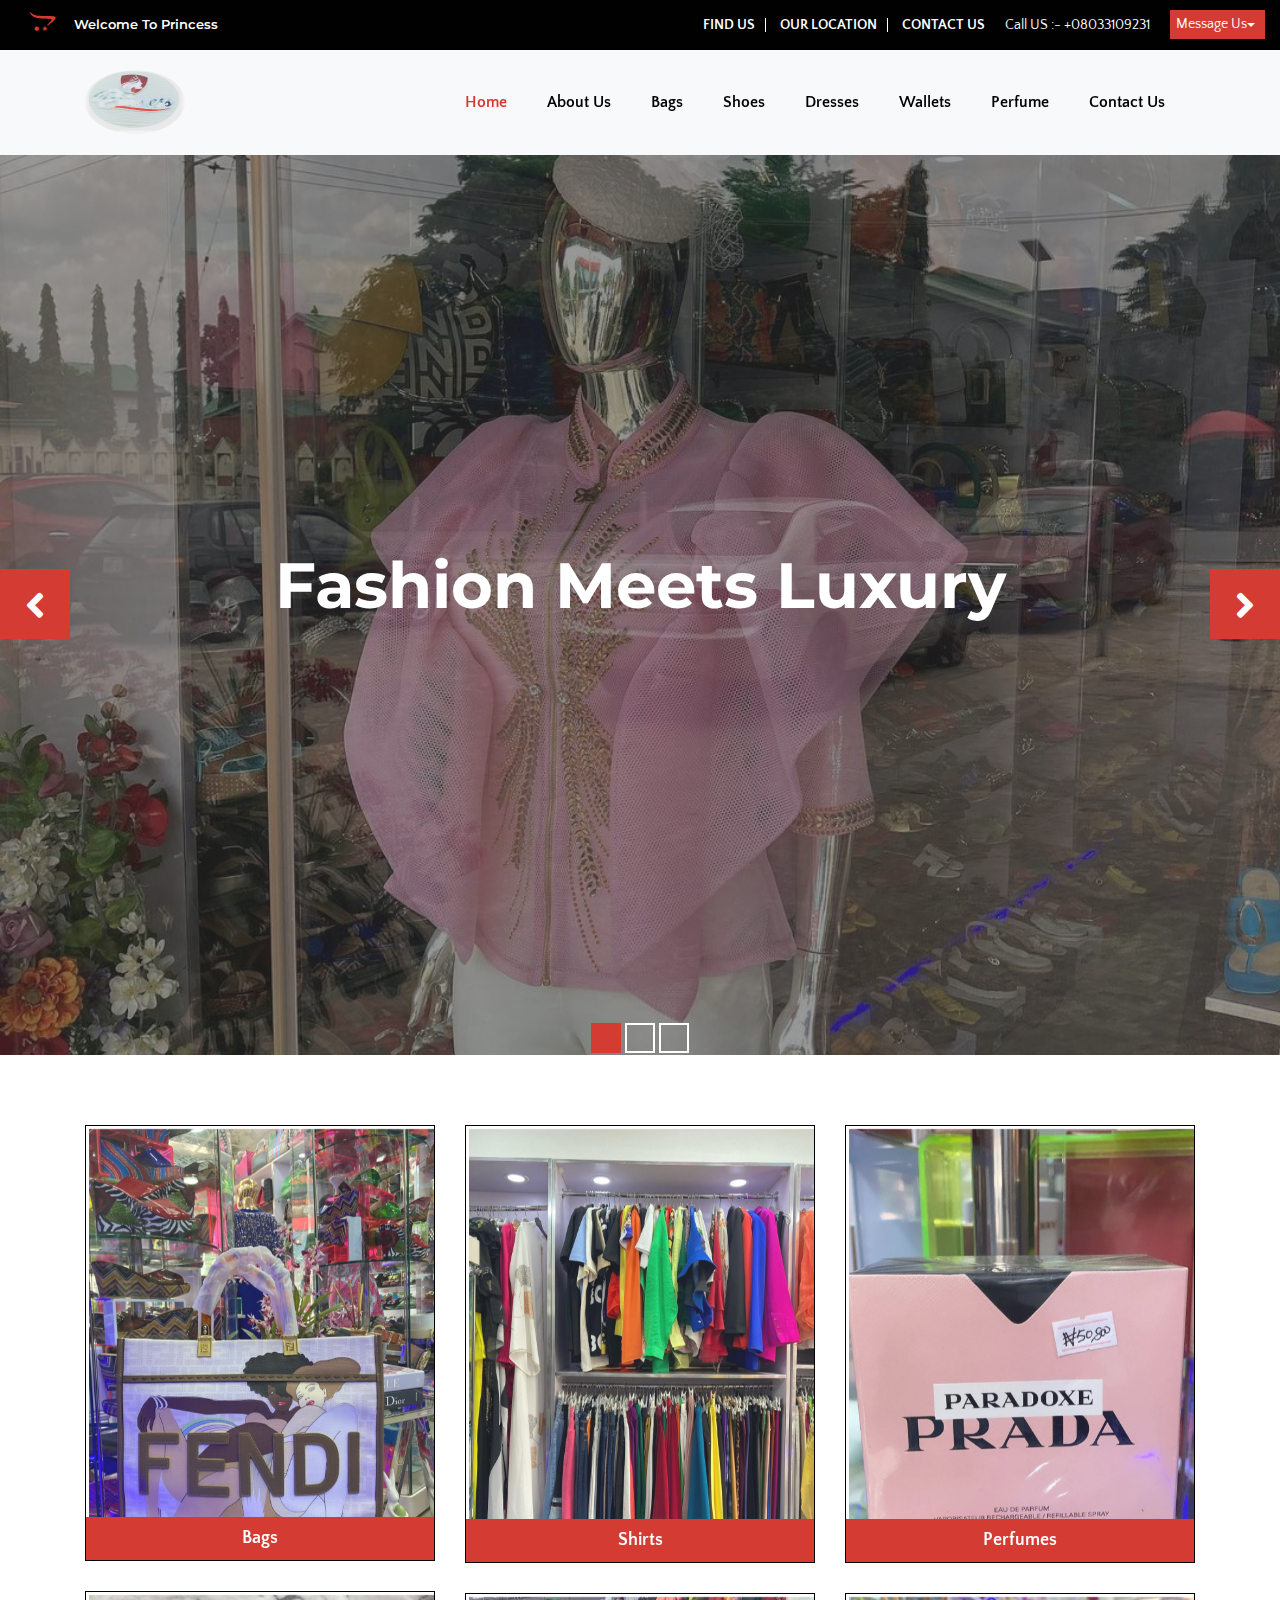
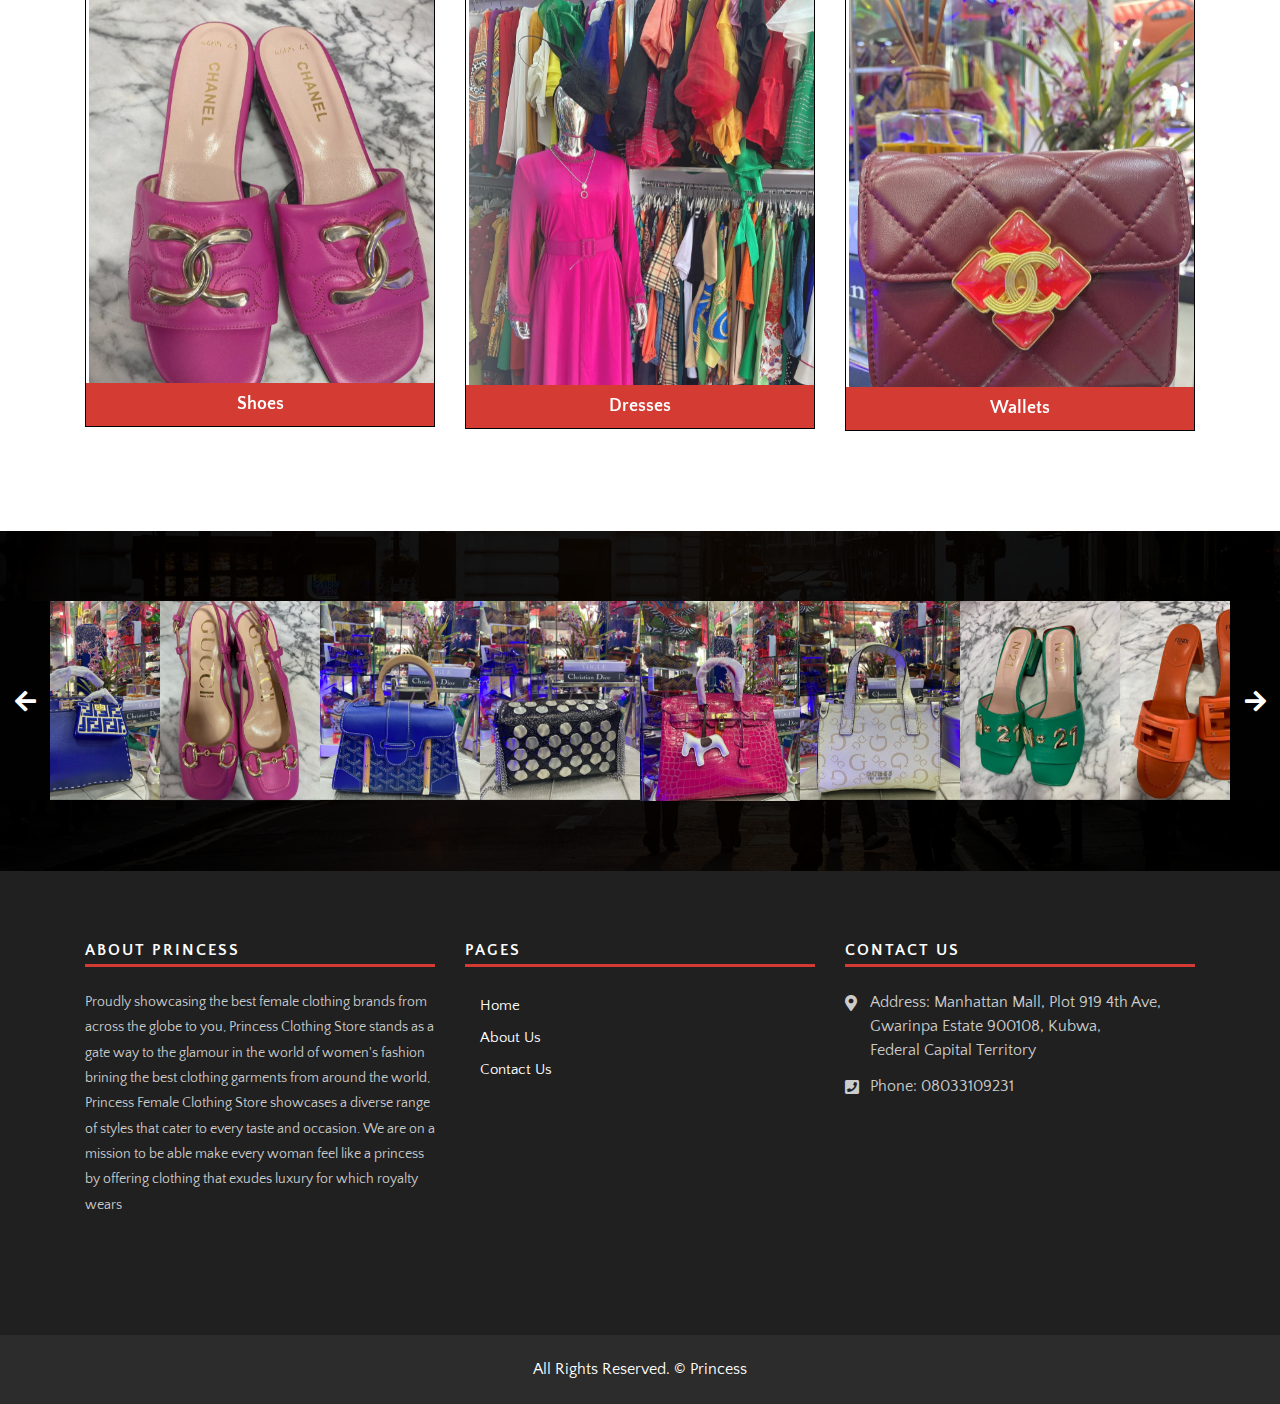
==== commit f75df02f: "index.html" ====
--- a/index.html
+++ b/index.html
@@ -144,40 +144,42 @@
     <div id="slides-shop" class="cover-slides">
         <ul class="slides-container">
             <li class="text-center">
-                <img src="p1 (15).jpg" alt="">
-                <div class="container">
-                    <div class="row">
-                        <div class="col-md-12">
-                            <h1 class="m-b-20"><strong>Welcome To <br> Princess</strong></h1>
-                            <p class="m-b-60"><small> Nestled in the heart of Gwarimpa <br>featuring clothing brands sourced from around the world </small> </p>
-                            <p><a class="btn hvr-hover" href="#">Shop New</a></p>
-                           
+               
+                            <img src="a1 (2).jpg" alt="">
+                            <div class="container">
+                                <div class="container">
+                                    <div class="row">
+                                        <div class="col-md-12">
+                                            <h1 class="m-b-20"><strong>Fashion Meets Luxury </strong></h1>
+                                            <p class="m-b-60"><small> </small> </p>
                            
                         </div>
                     </div>
                 </div>
             </li>
             <li class="text-center">
-                 
+             
                 <img src="p1 (79).jpg" alt="">
-                <div class="container">
-                    <div class="row">
-                        <div class="col-md-12">
-                            <h1 class="m-b-20"><strong> Fashion for <br>Every Occasion<br> For Every Woman</strong></h1>
-                            <p class="m-b-60"><small> </small> </p>
-                          
-                           
-                        </div>
-                    </div>
-                </div>
-            </li>
-            <li class="text-center">
-                <img src="a1 (2).jpg" alt="">
                 <div class="container">
                     <div class="container">
                         <div class="row">
                             <div class="col-md-12">
-                                <h1 class="m-b-20"><strong>Fashion Meets Luxury </strong></h1>
+                                <h1 class="m-b-20"><strong> Fashion for
+                                    Every Occasion<br>
+                                    For Every Woman</strong></h1>
+                                <p class="m-b-60"><small> </small> </p>
+                           
+                        </div>
+                    </div>
+                </div>
+            </li>
+            <li class="text-center">
+                <img src="p1 (15).jpg" alt="">
+                <div class="container">
+                    <div class="container">
+                        <div class="row">
+                            <div class="col-md-12">
+                                <h1 class="m-b-20"><strong>Dress Like Royalty </strong></h1>
                                 <p class="m-b-60"><small> </small> </p>
                     </div>
                 </div>
@@ -403,4 +405,4 @@
     <script src="js/custom.js"></script>
 </body>
 
-</html>+</html>
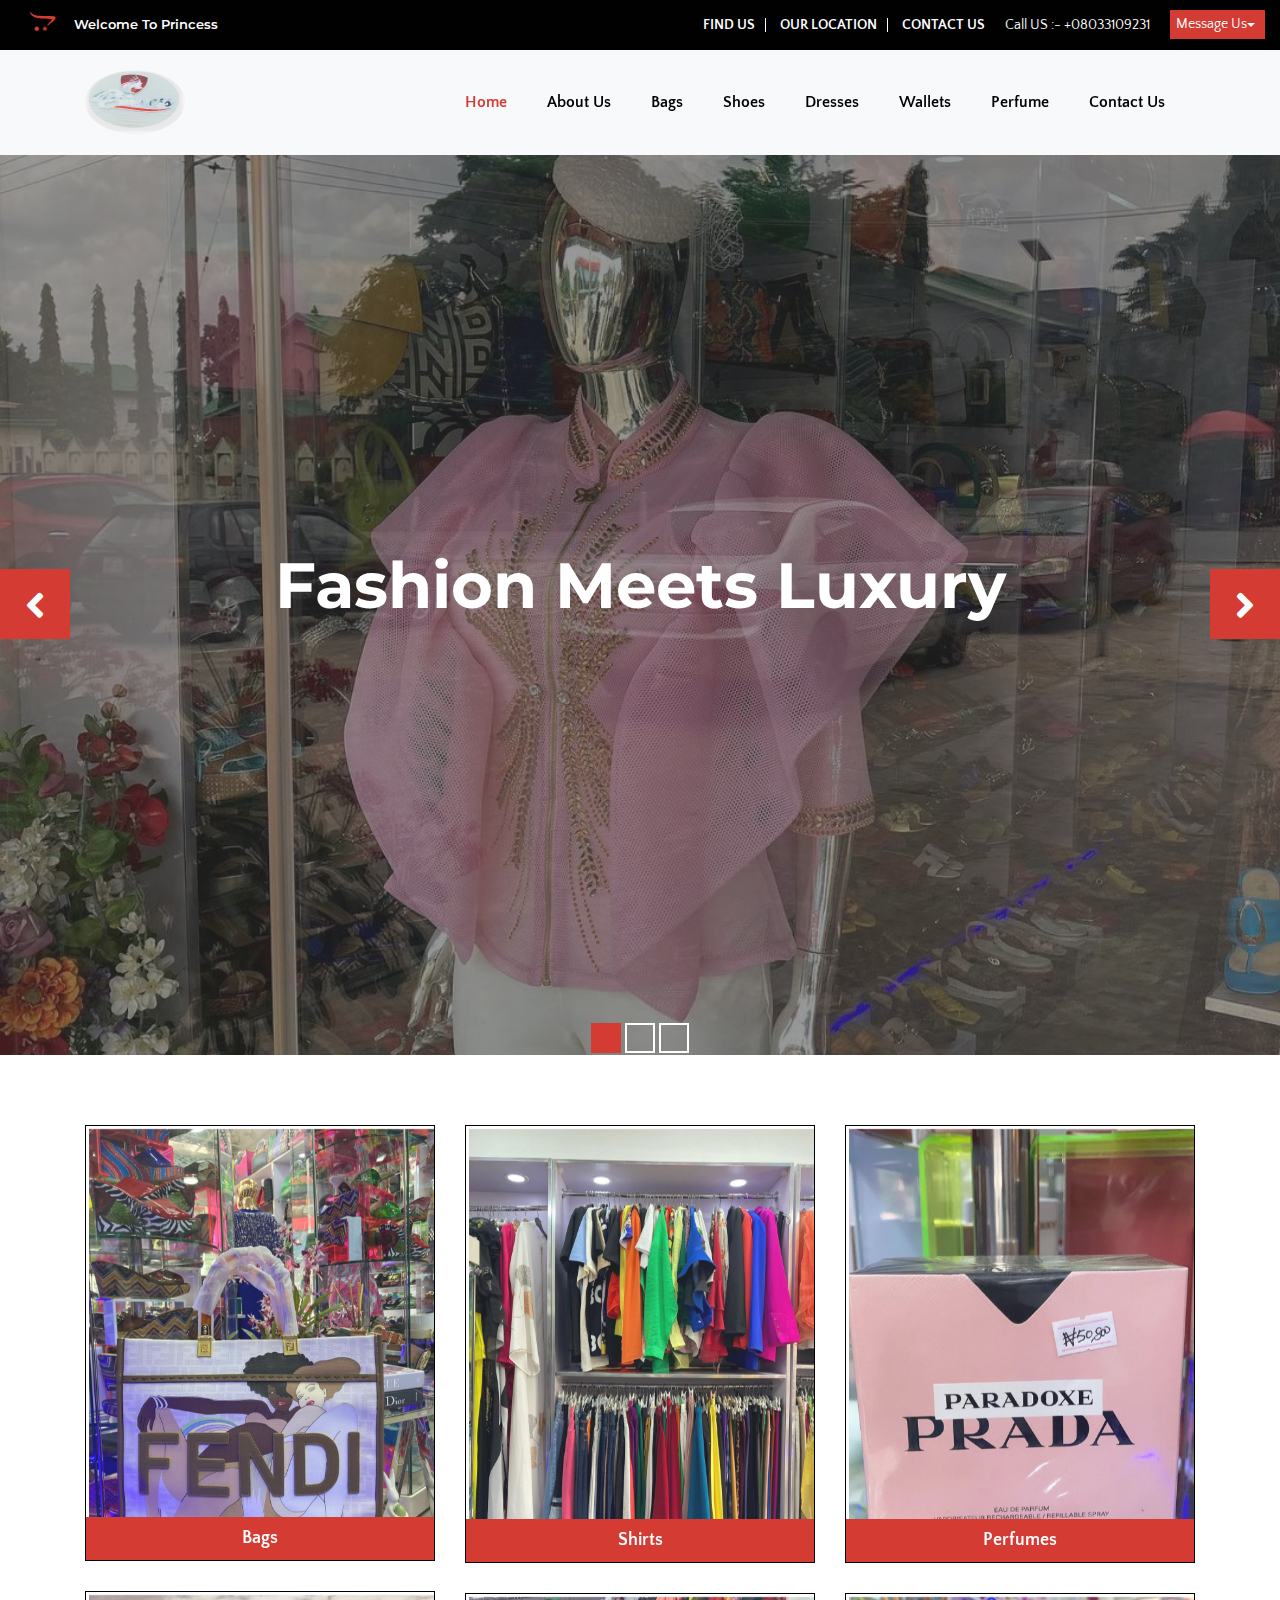
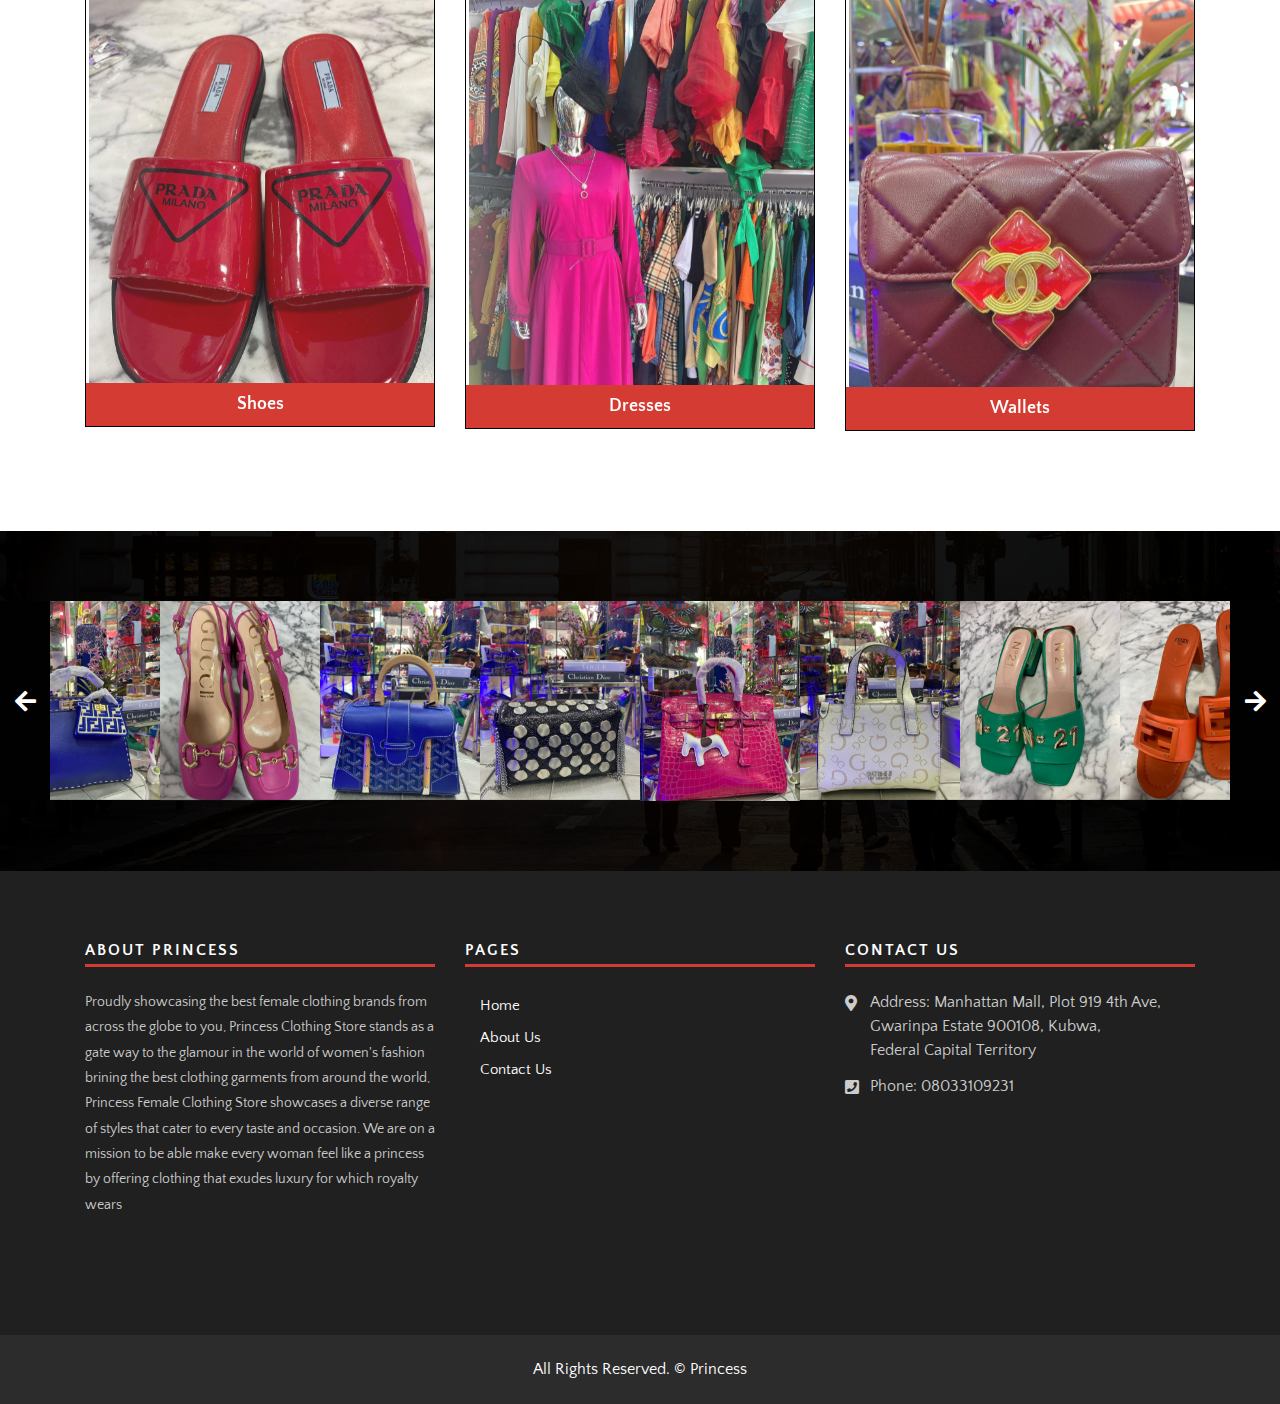
==== commit 59a18da5: "index.html" ====
--- a/index.html
+++ b/index.html
@@ -164,7 +164,7 @@
                     <div class="container">
                         <div class="row">
                             <div class="col-md-12">
-                                <h1 class="m-b-20"><strong> Fashion for
+                                <h1 class="m-b-20"><strong> 
                                     Every Occasion<br>
                                     For Every Woman</strong></h1>
                                 <p class="m-b-60"><small> </small> </p>
@@ -179,7 +179,7 @@
                     <div class="container">
                         <div class="row">
                             <div class="col-md-12">
-                                <h1 class="m-b-20"><strong>Dress Like Royalty </strong></h1>
+                                <h1 class="m-b-20"><strong>Dress<br> Like <br>Royalty </strong></h1>
                                 <p class="m-b-60"><small> </small> </p>
                     </div>
                 </div>
@@ -202,7 +202,7 @@
                         <a class="btn hvr-hover" href="bags.html">Bags </a>
                     </div>
                     <div class="shop-cat-box">
-                        <img class="img-fluid" src="p1 (37).jpg" alt="" />
+                       <img class="img-fluid" src="k1 (38).jpg" alt="" />
                         <a class="btn hvr-hover" href="shoes.html">Shoes  <br>
                         </a>
                     </div>
